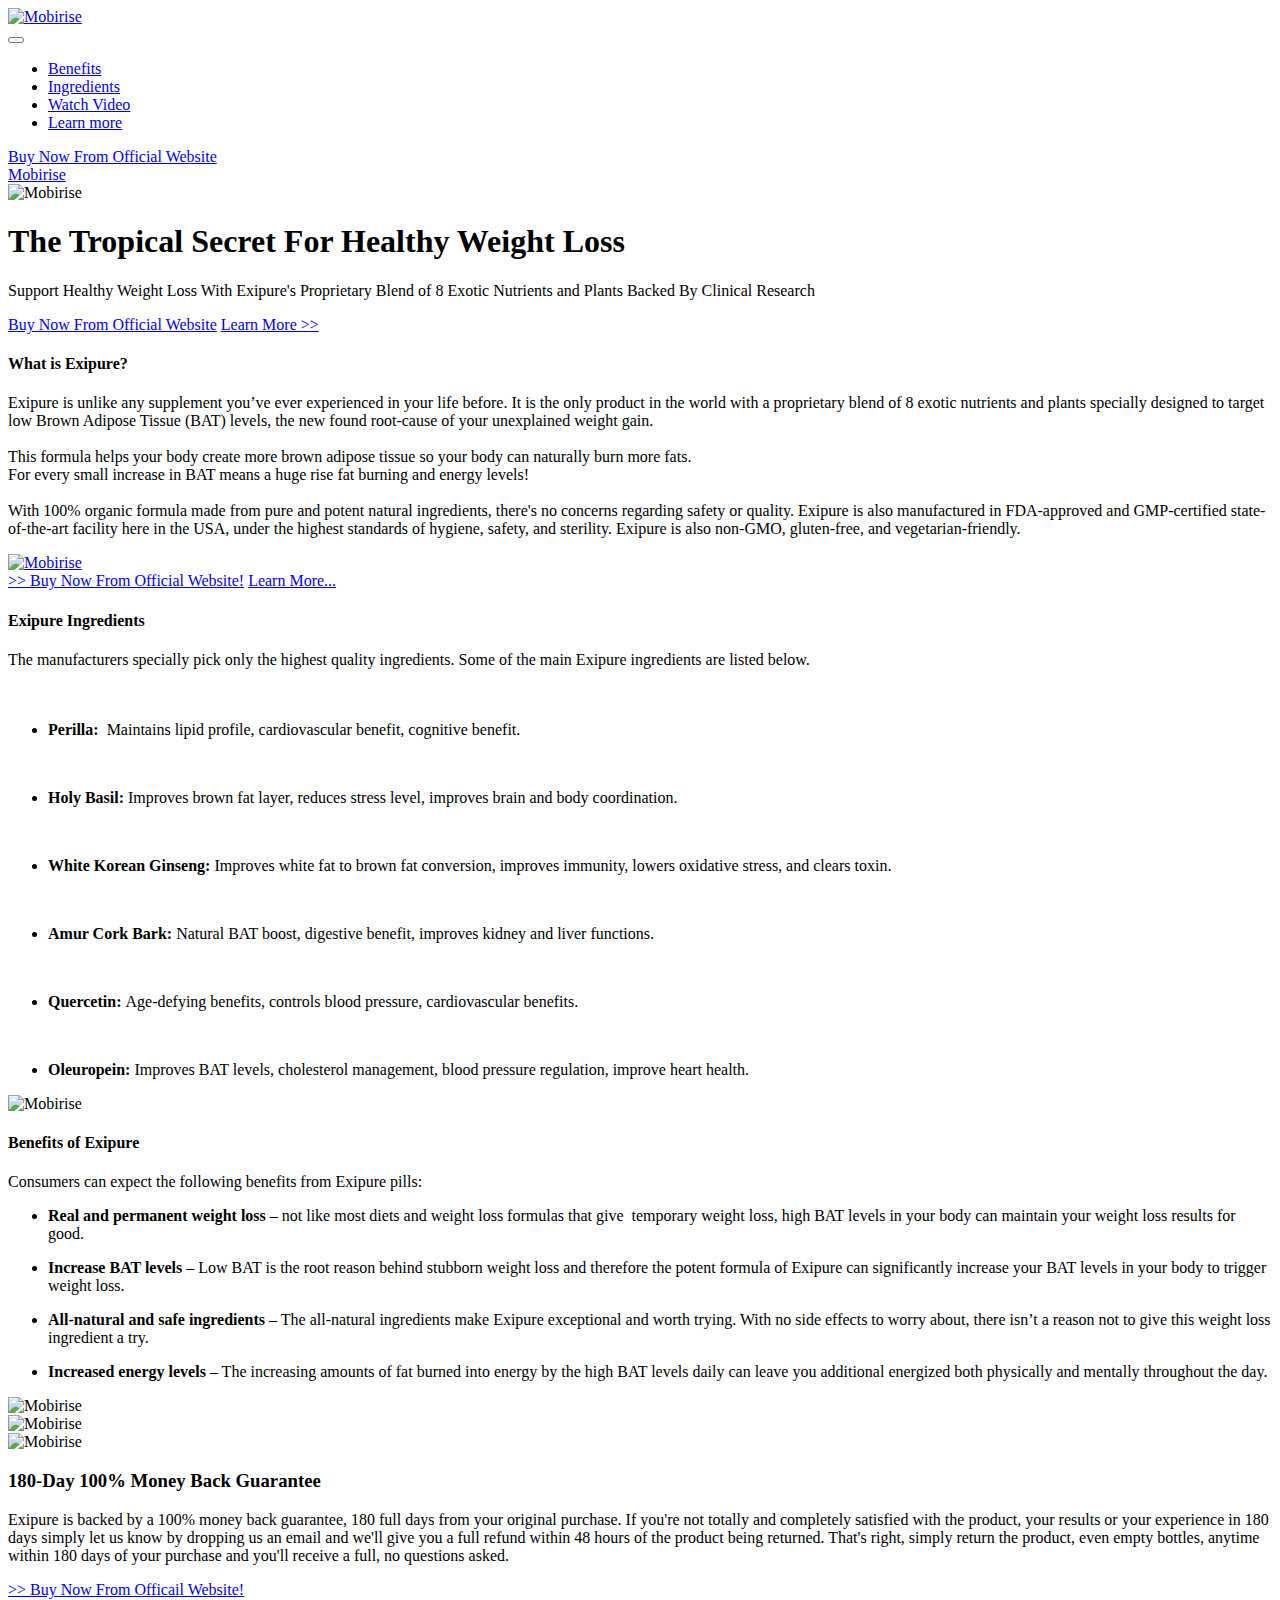
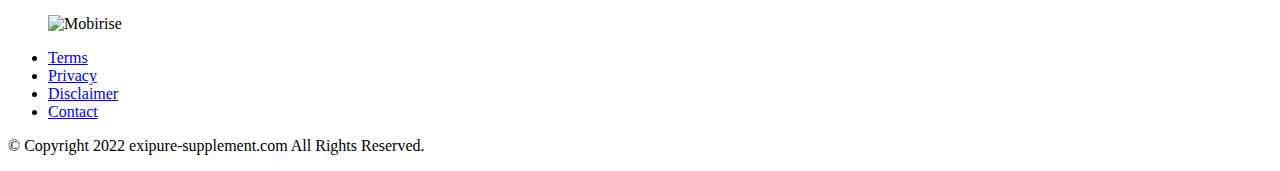
==== index.html @ bc05f496 "Add files via upload" ====
<!DOCTYPE html>
<html>

<!-- Mirrored from exipure-supplement.com/go/ca by HTTrack Website Copier/3.x [XR&CO'2014], Wed, 26 Jan 2022 17:11:22 GMT -->
<!-- Added by HTTrack -->
<!-- Mirrored from 1-official-exipure-exclusive-march-offer-95off.netlify.app/ by HTTrack Website Copier/3.x [XR&CO'2014], Sun, 06 Mar 2022 18:05:26 GMT -->
<!-- Added by HTTrack --><meta http-equiv="content-type" content="text/html;charset=UTF-8" /><!-- /Added by HTTrack -->
<meta http-equiv="content-type" content="text/html;charset=UTF-8" /><!-- /Added by HTTrack -->
<head>
<meta charset="UTF-8">
<meta http-equiv="X-UA-Compatible" content="IE=edge">
<meta name="generator" content="">
<meta name="viewport" content="width=device-width, initial-scale=1, minimum-scale=1">
<link rel="shortcut icon" href="images/faviconexi.png" type="image/x-icon">
<meta name="description" content="Exipure is unlike any supplement you’ve ever experienced in your life before. It is the only product in the world with a proprietary blend of 8 exotic nutrients and plants specially designed to target low Brown Adipose Tissue (BAT) levels, the new found root-cause of your unexplained weight gain.">
<title>Exipure</title>
<link rel="stylesheet" href="images/mobirise2.css">
<link rel="stylesheet" href="images/tether.min.css">
<link rel="stylesheet" href="images/bootstrap.min.css">
<link rel="stylesheet" href="images/bootstrap-grid.min.css">
<link rel="stylesheet" href="images/bootstrap-reboot.min.css">
<link rel="stylesheet" href="images/style.css">
<link rel="stylesheet" href="images/style-2.css">
<link rel="stylesheet" href="images/styles.css">
<link rel="stylesheet" href="images/style-3.css">
<link rel="preload" as="style" href="images/mbr-additional.css"><link rel="stylesheet" href="images/mbr-additional.css" type="text/css">
</head>
<body>
<section class="menu menu2 cid-s9HEzJv89E" once="menu" id="menu2-0">
<nav class="navbar navbar-dropdown navbar-fixed-top navbar-expand-lg">
<div class="container-fluid">
<div class="navbar-brand">
<span class="navbar-logo">
<a href="https://4eeeabid1bcfwva-y8tpw9dl0y.hop.clickbank.net/">
<img src="images/logoex-2.png" alt="Mobirise" style="height: 5.3rem;">
</a>
</span>
</div>
<button class="navbar-toggler" type="button" data-toggle="collapse" data-target="#navbarSupportedContent" aria-controls="navbarNavAltMarkup" aria-expanded="false" aria-label="Toggle navigation">
<div class="hamburger">
<span></span>
<span></span>
<span></span>
<span></span>
</div>
</button>
<div class="collapse navbar-collapse" id="navbarSupportedContent">
<ul class="navbar-nav nav-dropdown" data-app-modern-menu="true"><li class="nav-item"><a class="nav-link link text-black text-primary display-4" href="index-2.html#features12-1d">Benefits</a>
</li><li class="nav-item"><a class="nav-link link text-black text-primary display-4" href="index-2.html#content8-z">Ingredients</a></li><li class="nav-item"><a class="nav-link link text-black text-primary display-4" href="https://hop.clickbank.net/?affiliate=bestsup&amp;vendor=exipure&amp;tid=g04&amp;pg=xpx">Watch Video</a></li><li class="nav-item"><a class="nav-link link text-black text-primary display-4" href="https://4eeeabid1bcfwva-y8tpw9dl0y.hop.clickbank.net/">Learn more</a></li></ul>
<div class="navbar-buttons mbr-section-btn"><a class="btn btn-primary display-4" href="https://4eeeabid1bcfwva-y8tpw9dl0y.hop.clickbank.net/">
Buy Now From Official Website</a></div>
</div>
</div>
</nav>
</section>
<section class="engine"><a href="#">Mobirise</a></section><section class="header14 cid-s9HMv3JaL2 mbr-parallax-background" id="header14-1">
<div class="mbr-overlay" style="opacity: 0.2; background-color: rgb(255, 255, 255);"></div>
<div class="container">
<div class="row justify-content-center align-items-center">
<div class="col-12 col-md-5 image-wrapper">
<img src="images/2bottle-1.png" alt="Mobirise">
</div>
<div class="col-12 col-md">
<div class="text-wrapper">
<h1 class="mbr-section-title mbr-fonts-style mb-3 display-1"><strong>The Tropical Secret For Healthy Weight Loss</strong></h1>
<p class="mbr-text mbr-fonts-style display-5">Support Healthy Weight Loss With Exipure's Proprietary Blend of 8 Exotic Nutrients and Plants Backed By Clinical Research</p>
<div class="mbr-section-btn mt-3"><a class="btn btn-primary display-4" href="https://4eeeabid1bcfwva-y8tpw9dl0y.hop.clickbank.net/">Buy Now From Official Website</a>
<a class="btn btn-black-outline display-4" href="https://4eeeabid1bcfwva-y8tpw9dl0y.hop.clickbank.net/">Learn More &gt;&gt;</a></div>
</div>
</div>
</div>
</div>
</section>
<section class="content5 cid-s9HYMxdJPD" id="content5-2">
<div class="container">
<div class="row justify-content-center">
<div class="col-md-12 col-lg-12">
<h4 class="mbr-section-subtitle mbr-fonts-style mb-4 display-5"><strong>What is Exipure?</strong></h4>
<p class="mbr-text mbr-fonts-style display-7">Exipure is unlike any supplement you’ve ever experienced in your life before. It is the only product in the world with a proprietary blend of 8 exotic nutrients and plants specially designed to target low Brown Adipose Tissue (BAT) levels, the new found root-cause of your unexplained weight gain.
<br>
<br>This formula helps your body create more brown adipose tissue so your body can naturally burn more fats.<br>For every small increase in BAT means a huge rise fat burning and energy levels!
<br><br>With 100% organic formula made from pure and potent natural ingredients, there's no concerns regarding safety or quality. Exipure is also manufactured in FDA-approved and GMP-certified state-of-the-art facility here in the USA, under the highest standards of hygiene, safety, and sterility. Exipure is also non-GMO, gluten-free, and vegetarian-friendly.<br></p>
</div>
</div>
</div>
</section>
<section class="image3 cid-sFWIrU5Isv" id="image3-1a">
<div class="container">
<div class="row justify-content-center">
<div class="col-12 col-lg-8">
<div class="image-wrapper">
<a href="https://4eeeabid1bcfwva-y8tpw9dl0y.hop.clickbank.net/"><img src="images/fdaapp.jpg" alt="Mobirise"></a>
</div>
</div>
</div>
</div>
</section>
<section class="content8 cid-s9I4tGh6TP" id="content8-5">
<div class="container-fluid">
<div class="row justify-content-center">
<div class="col-md-12 col-lg-8">
<div class="mbr-section-btn align-center"><a class="btn btn-primary display-7" href="https://4eeeabid1bcfwva-y8tpw9dl0y.hop.clickbank.net/"><span class="mobi-mbri mobi-mbri-shopping-cart mbr-iconfont mbr-iconfont-btn"></span>&gt;&gt; Buy Now From Official Website!</a>
<a class="btn btn-black-outline display-7" href="https://4eeeabid1bcfwva-y8tpw9dl0y.hop.clickbank.net/">Learn More...</a></div>
</div>
</div>
</div>
</section>
<section class="content8 cid-sd7q0kq0sP" id="content8-z">
<div class="container">
<div class="row justify-content-center">
<div class="counter-container col-md-12 col-lg-11">
<h4 class="mbr-section-title mbr-fonts-style mb-4 display-5"><strong>Exipure Ingredients</strong><strong><br></strong></h4>
<div class="mbr-text mbr-fonts-style display-7">
<div>The manufacturers specially pick only the highest quality ingredients. Some of the main Exipure ingredients are listed below.</div><div><br></div><div><br></div><ul>
<li><strong>Perilla: </strong>&nbsp;Maintains lipid profile, cardiovascular benefit, cognitive benefit.</li></ul><p><br></p><ul><li><strong>Holy Basil: </strong>Improves brown fat layer, reduces stress level, improves brain and body coordination. </li></ul><p><br></p><ul>
<li><strong>White Korean Ginseng: </strong>Improves white fat to brown fat conversion, improves immunity, lowers oxidative stress, and clears toxin. &nbsp;</li></ul><p><br></p><ul><li><strong>Amur Cork Bark: </strong>Natural BAT boost, digestive benefit, improves kidney and liver functions.</li></ul><p><br></p><ul><li><strong>Quercetin:</strong>&nbsp;Age-defying benefits, controls blood pressure, cardiovascular benefits.</li></ul><p><br></p><ul><li><strong>Oleuropein:</strong>&nbsp;Improves BAT levels, cholesterol management, blood pressure regulation, improve heart health.</li></ul><ul>
</ul>
</div>
</div>
</div>
</div>
</section>
<section class="image3 cid-s9I6GKlwUN" id="image3-7">
<div class="container">
<div class="row justify-content-center">
<div class="col-12 col-lg-11">
<div class="image-wrapper">
<img src="images/ingredients.jpg" alt="Mobirise">
</div>
</div>
</div>
</div>
</section>
<section class="features11 cid-sOhmMBQvH0" id="features12-1d">
<div class="container">
<div class="row align-items-center">
<div class="col-12 col-lg">
<div class="card-wrapper">
<div class="card-box">
<h4 class="card-title mbr-fonts-style mb-4 display-2">
<strong>Benefits of Exipure</strong></h4>
<p class="mbr-text mbr-fonts-style mb-4 display-7">Consumers can expect the following benefits from Exipure pills:</p>
<div class="mbr-text mbr-fonts-style counter-container display-7">
<ul>
<li><strong>Real and permanent weight loss</strong> – not like most diets and weight loss formulas that give&nbsp; temporary weight loss, high BAT levels in your body can maintain your weight loss results for good.</li></ul><ul><li><strong>Increase BAT levels</strong> – Low BAT is the root reason behind stubborn weight loss and therefore the potent formula of Exipure can significantly increase your BAT levels in your body to trigger weight loss.</li></ul><ul><li><strong>All-natural and safe ingredients</strong> – The all-natural ingredients make Exipure exceptional and worth trying. With no side effects to worry about, there isn’t a reason not to give this weight loss ingredient a try.</li></ul><ul><li><strong>Increased energy levels</strong> – The increasing amounts of fat burned into energy by the high BAT levels daily can leave you additional energized both physically and mentally throughout the day.</li></ul><ul>
</ul>
</div>
</div>
</div>
</div>
<div class="col-12 col-lg-6 md-pb">
<div class="image-wrapper">
<img src="images/3-1.jpg" alt="Mobirise">
</div>
</div>
</div>
</div>
</section>
<section class="image3 cid-stBhn4kazc" id="image3-19">
<div class="container">
<div class="row justify-content-center">
<div class="col-12 col-lg-12">
<div class="image-wrapper">
<img src="images/research.png" alt="Mobirise" title="">
</div>
</div>
</div>
</div>
</section>
<section class="image1 cid-sFWJCFVj2X" id="image1-1c">
<div class="container">
<div class="row align-items-center">
<div class="col-12 col-lg-4">
<div class="image-wrapper">
<img src="images/180guarantee.png" alt="Mobirise">
</div>
</div>
<div class="col-12 col-lg">
<div class="text-wrapper">
<h3 class="mbr-section-title mbr-fonts-style mb-3 display-5"><strong>180-Day 100% Money Back Guarantee</strong></h3>
<p class="mbr-text mbr-fonts-style display-7">
Exipure is backed by a 100% money back guarantee, 180 full days from your original purchase. If you're not totally and completely satisfied with the product, your results or your experience in 180 days simply let us know by dropping us an email and we'll give you a full refund within 48 hours of the product being returned. That's right, simply return the product, even empty bottles, anytime within 180 days of your purchase and you'll receive a full, no questions asked.</p>
</div>
</div>
</div>
</div>
</section>
<section class="content8 cid-saiqrSooka" id="content8-s">
<div class="container-fluid">
<div class="row justify-content-center">
<div class="col-md-12 col-lg-8">
<div class="mbr-section-btn align-center"><a class="btn btn-primary display-7" href="https://4eeeabid1bcfwva-y8tpw9dl0y.hop.clickbank.net/"><span class="mobi-mbri mobi-mbri-shopping-cart mbr-iconfont mbr-iconfont-btn"></span>&gt;&gt; Buy Now From Officail Website!</a></div>
</div>
</div>
</div>
</section>
<section class="cid-s9JA7AHuXQ" id="image2-g">
<figure class="mbr-figure container">
<div class="image-block" style="width: 63%;">
<img src="images/securex.png" alt="Mobirise" title="">
</div>
</figure>
</section>
<section class="footer3 cid-sd7lRGJBPE" once="footers" id="footer3-u">
<div class="container">
<div class="media-container-row align-center mbr-white">
<div class="row row-links">
<ul class="foot-menu">
<li class="foot-menu-item mbr-fonts-style display-7">
<a class="text-white text-primary" href="https://exipure-supplement.com/terms" target="_blank">Terms</a>
</li><li class="foot-menu-item mbr-fonts-style display-7">
<a class="text-white text-primary" href="https://exipure-supplement.com/privacy" target="_blank">Privacy</a>
</li><li class="foot-menu-item mbr-fonts-style display-7">
<a class="text-white text-primary" href="https://exipure-supplement.com/disclaimer" target="_blank">Disclaimer
</a></li><li class="foot-menu-item mbr-fonts-style display-7">
<a class="text-white text-primary" href="https://exipure-supplement.com/cdn-cgi/l/email-protection#a6d5d3d6d6c9d4d2e6c3decfd6d3d4c38bd5d3d6d6cac3cbc3c8d288c5c9cb">Contact
</a></li></ul>
</div>
<div class="row row-copirayt">
<p class="mbr-text mb-0 mbr-fonts-style mbr-white align-center display-7">
© Copyright 2022 exipure-supplement.com All Rights Reserved.
</p>
</div>
</div>
</div>
</section>
<script data-cfasync="false" src="images/email-decode.min.js"></script><script src="images/jquery.min.js"></script>
<script src="images/popper.min.js"></script>
<script src="images/tether.min.js"></script>
<script src="images/bootstrap.min.js"></script>
<script src="images/sdk.js#xfbml=1&version=v2.5"></script>
<script src="images/plusone.js"></script>
<script src="images/facebook-script.js"></script>
<script src="images/smooth-scroll.js"></script>
<script src="images/nav-dropdown.js"></script>
<script src="images/navbar-dropdown.js"></script>
<script src="images/jquery.touch-swipe.min.js"></script>
<script src="images/jarallax.min.js"></script>
<script src="images/script.js"></script>
</body>

<!-- Mirrored from exipure-supplement.com/go/ca by HTTrack Website Copier/3.x [XR&CO'2014], Wed, 26 Jan 2022 17:11:41 GMT -->

<!-- Mirrored from 1-official-exipure-exclusive-march-offer-95off.netlify.app/ by HTTrack Website Copier/3.x [XR&CO'2014], Sun, 06 Mar 2022 18:06:11 GMT -->
</html>
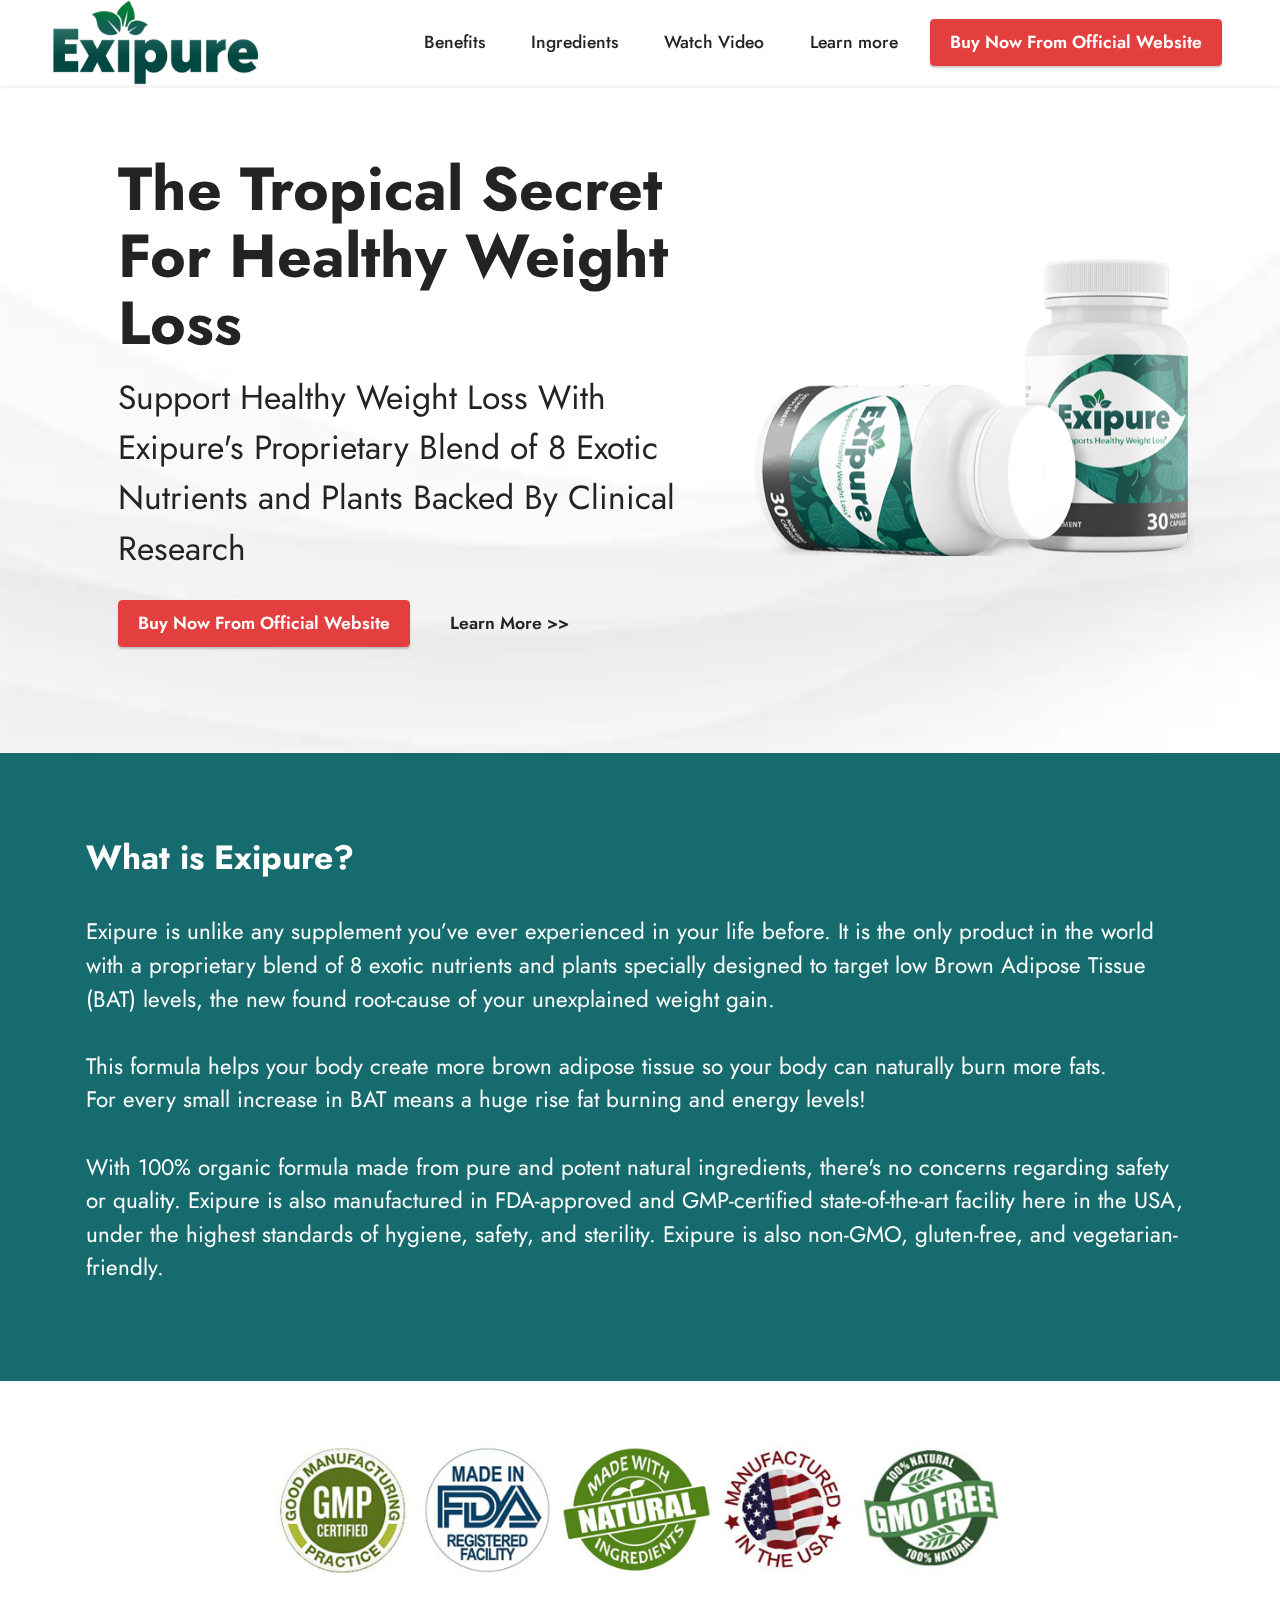
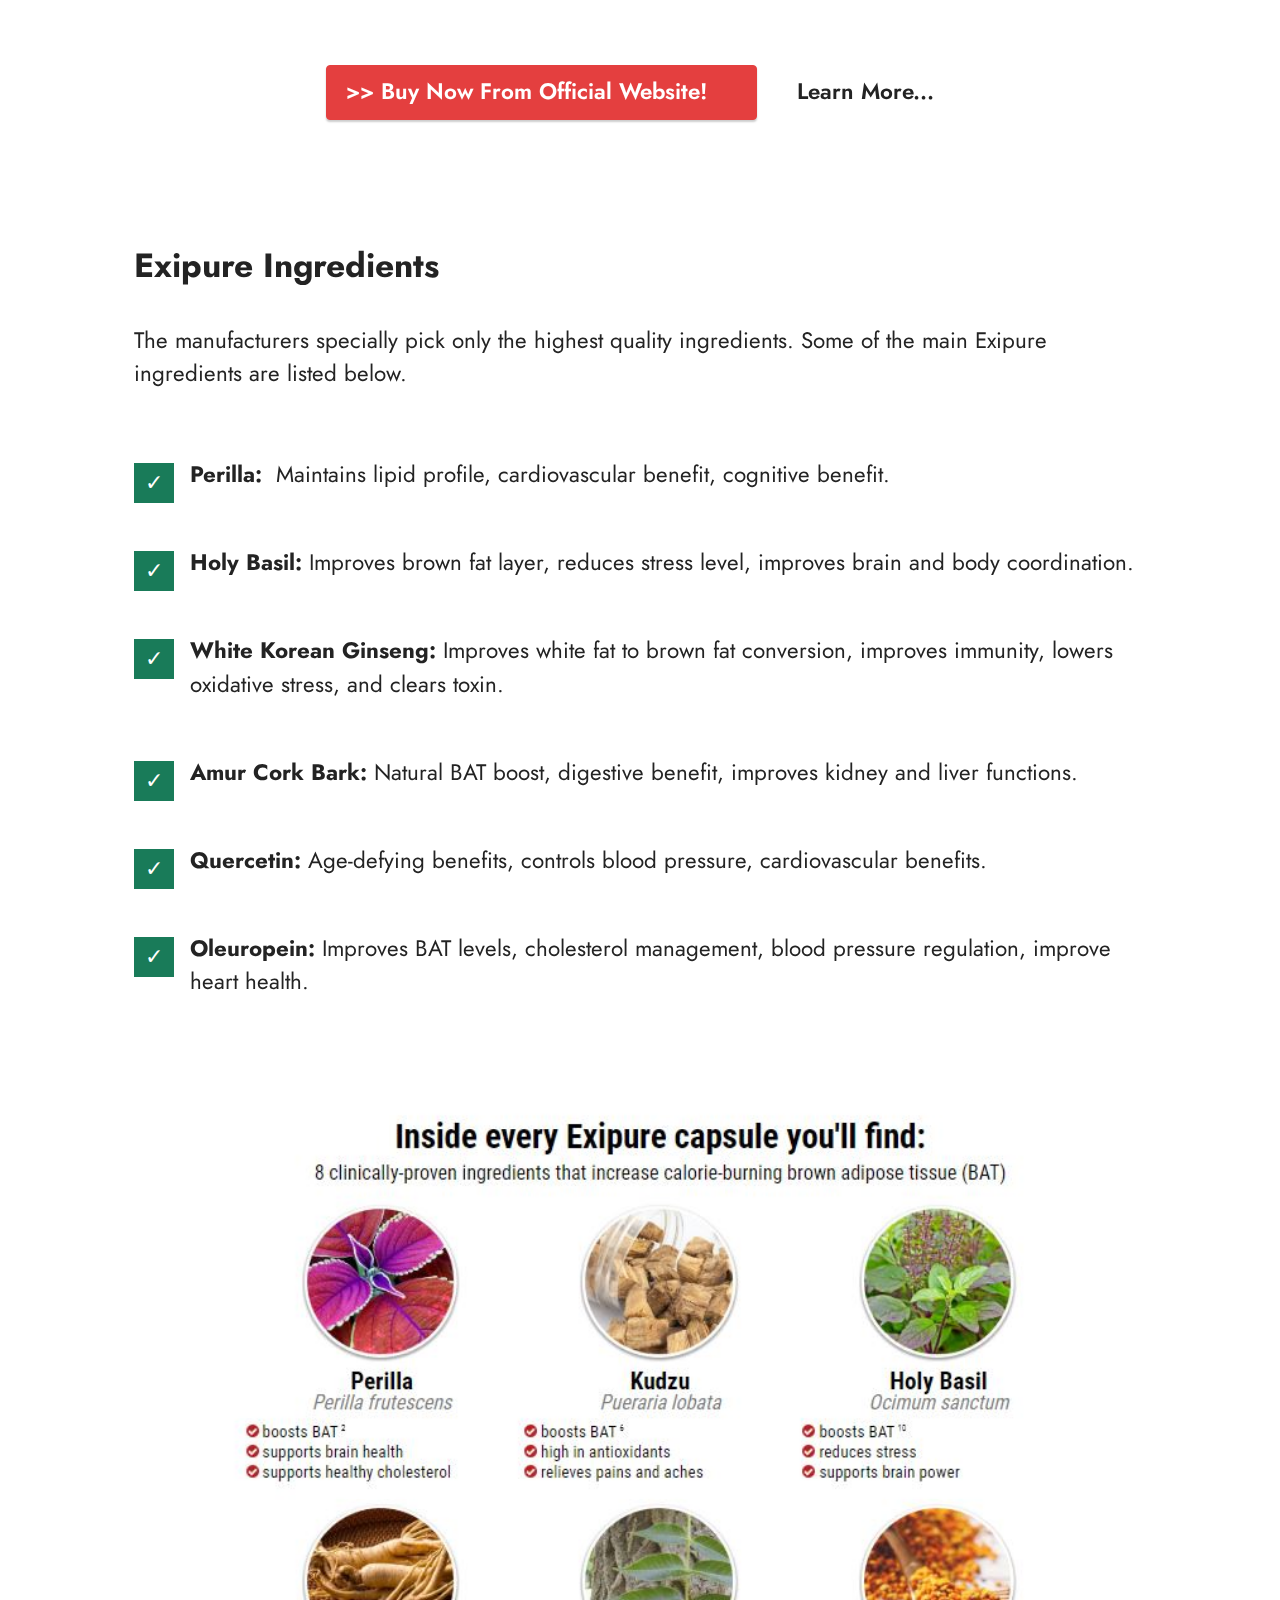
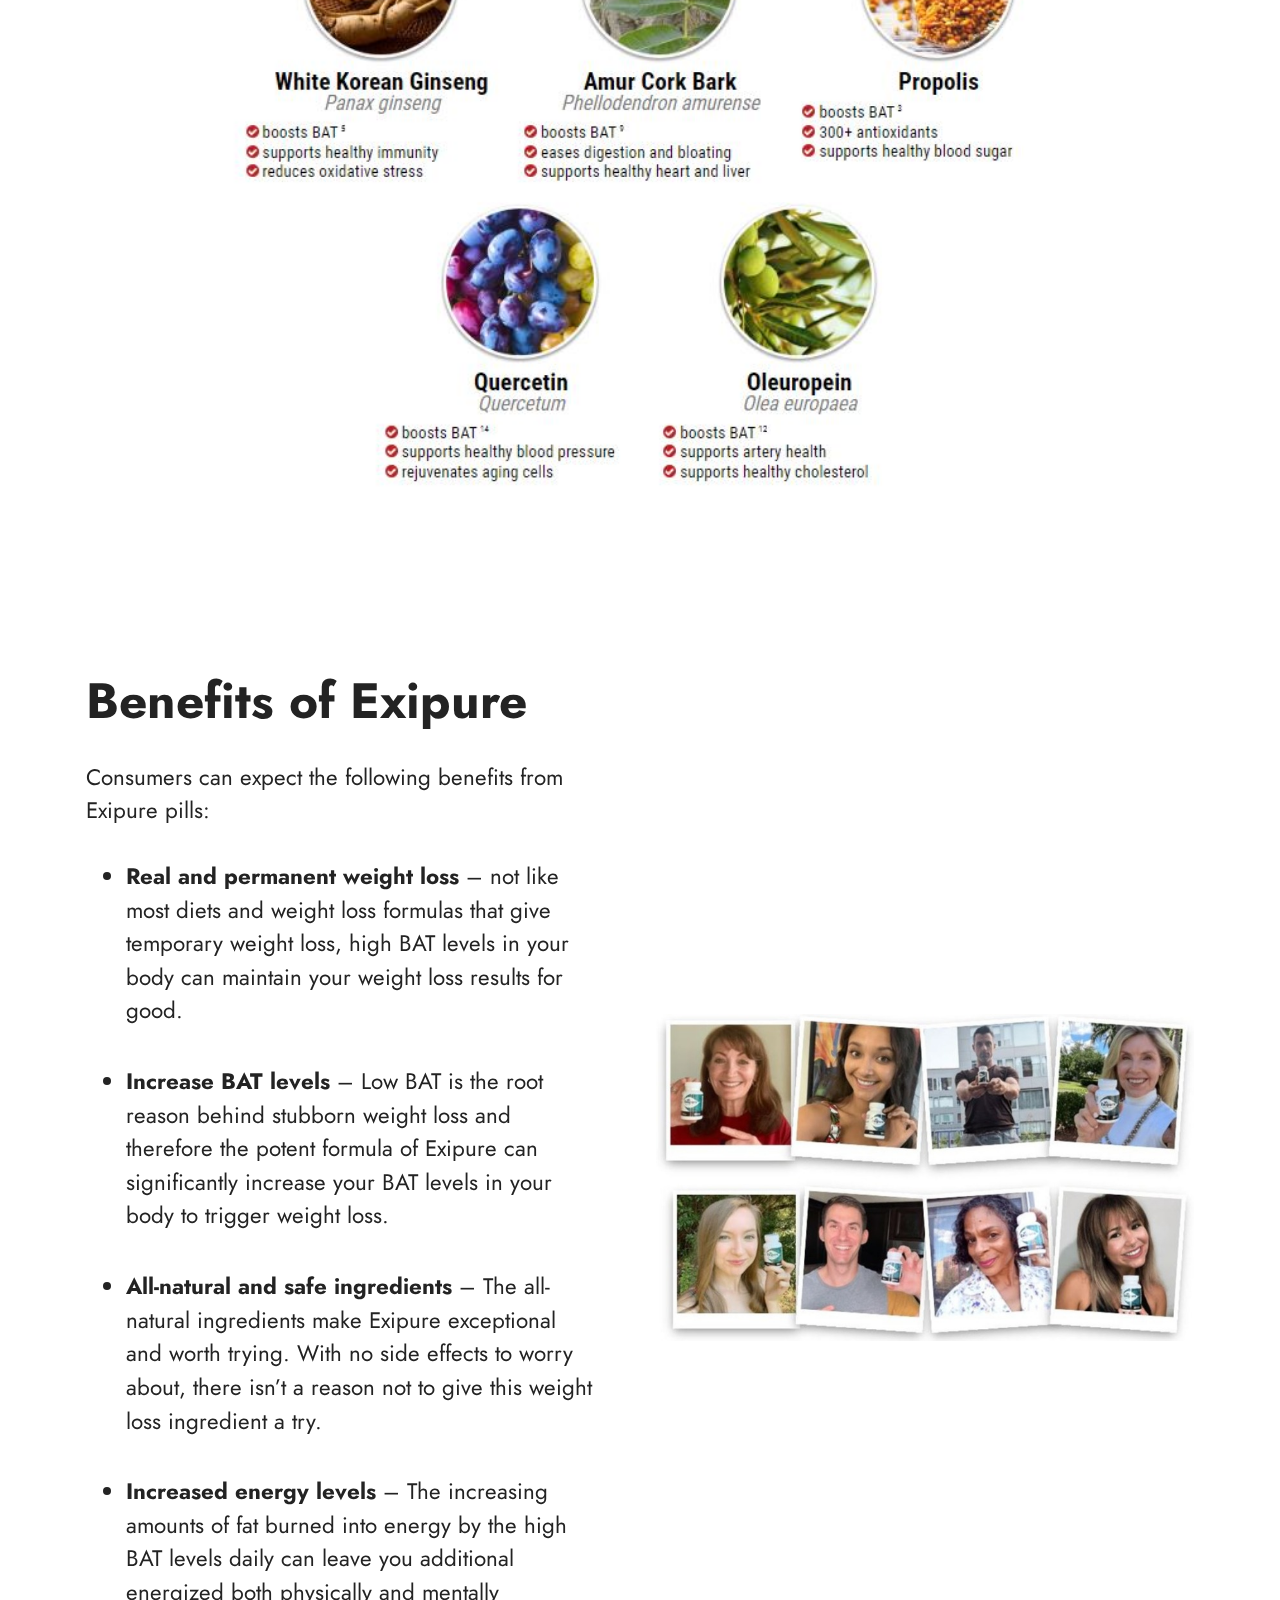
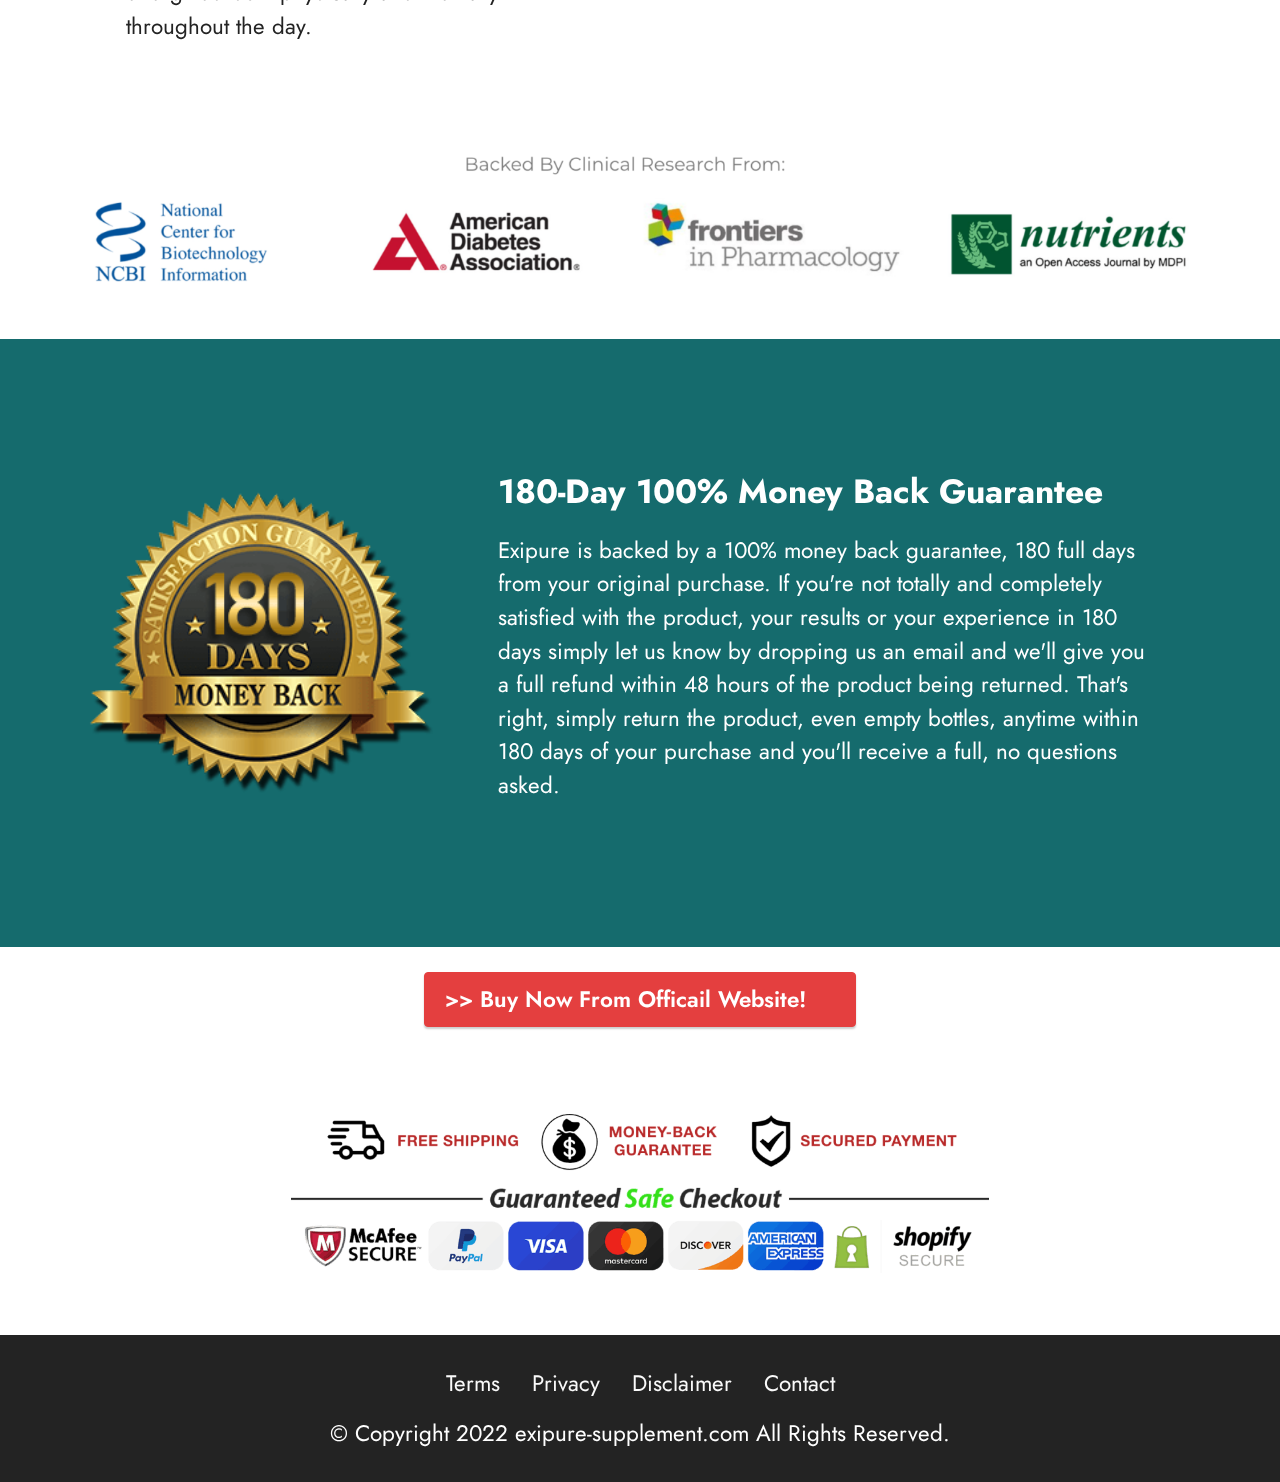
==== commit bebdbf5f: "Update index.html" ====
--- a/index.html
+++ b/index.html
@@ -31,7 +31,7 @@
 <div class="container-fluid">
 <div class="navbar-brand">
 <span class="navbar-logo">
-<a href="https://4eeeabid1bcfwva-y8tpw9dl0y.hop.clickbank.net/">
+<a href="https://c382cqjgr9ildn741g0o146r0c.hop.clickbank.net/?tid=NETLIFY">
 <img src="images/logoex-2.png" alt="Mobirise" style="height: 5.3rem;">
 </a>
 </span>
@@ -46,8 +46,8 @@
 </button>
 <div class="collapse navbar-collapse" id="navbarSupportedContent">
 <ul class="navbar-nav nav-dropdown" data-app-modern-menu="true"><li class="nav-item"><a class="nav-link link text-black text-primary display-4" href="index-2.html#features12-1d">Benefits</a>
-</li><li class="nav-item"><a class="nav-link link text-black text-primary display-4" href="index-2.html#content8-z">Ingredients</a></li><li class="nav-item"><a class="nav-link link text-black text-primary display-4" href="https://hop.clickbank.net/?affiliate=bestsup&amp;vendor=exipure&amp;tid=g04&amp;pg=xpx">Watch Video</a></li><li class="nav-item"><a class="nav-link link text-black text-primary display-4" href="https://4eeeabid1bcfwva-y8tpw9dl0y.hop.clickbank.net/">Learn more</a></li></ul>
-<div class="navbar-buttons mbr-section-btn"><a class="btn btn-primary display-4" href="https://4eeeabid1bcfwva-y8tpw9dl0y.hop.clickbank.net/">
+</li><li class="nav-item"><a class="nav-link link text-black text-primary display-4" href="index-2.html#content8-z">Ingredients</a></li><li class="nav-item"><a class="nav-link link text-black text-primary display-4" href="https://hop.clickbank.net/?affiliate=bestsup&amp;vendor=exipure&amp;tid=g04&amp;pg=xpx">Watch Video</a></li><li class="nav-item"><a class="nav-link link text-black text-primary display-4" href="https://c382cqjgr9ildn741g0o146r0c.hop.clickbank.net/?tid=NETLIFY">Learn more</a></li></ul>
+<div class="navbar-buttons mbr-section-btn"><a class="btn btn-primary display-4" href="https://c382cqjgr9ildn741g0o146r0c.hop.clickbank.net/?tid=NETLIFY">
 Buy Now From Official Website</a></div>
 </div>
 </div>
@@ -64,8 +64,8 @@
 <div class="text-wrapper">
 <h1 class="mbr-section-title mbr-fonts-style mb-3 display-1"><strong>The Tropical Secret For Healthy Weight Loss</strong></h1>
 <p class="mbr-text mbr-fonts-style display-5">Support Healthy Weight Loss With Exipure's Proprietary Blend of 8 Exotic Nutrients and Plants Backed By Clinical Research</p>
-<div class="mbr-section-btn mt-3"><a class="btn btn-primary display-4" href="https://4eeeabid1bcfwva-y8tpw9dl0y.hop.clickbank.net/">Buy Now From Official Website</a>
-<a class="btn btn-black-outline display-4" href="https://4eeeabid1bcfwva-y8tpw9dl0y.hop.clickbank.net/">Learn More &gt;&gt;</a></div>
+<div class="mbr-section-btn mt-3"><a class="btn btn-primary display-4" href="https://c382cqjgr9ildn741g0o146r0c.hop.clickbank.net/?tid=NETLIFY">Buy Now From Official Website</a>
+<a class="btn btn-black-outline display-4" href="https://c382cqjgr9ildn741g0o146r0c.hop.clickbank.net/?tid=NETLIFY">Learn More &gt;&gt;</a></div>
 </div>
 </div>
 </div>
@@ -89,7 +89,7 @@
 <div class="row justify-content-center">
 <div class="col-12 col-lg-8">
 <div class="image-wrapper">
-<a href="https://4eeeabid1bcfwva-y8tpw9dl0y.hop.clickbank.net/"><img src="images/fdaapp.jpg" alt="Mobirise"></a>
+<a href="https://c382cqjgr9ildn741g0o146r0c.hop.clickbank.net/?tid=NETLIFY"><img src="images/fdaapp.jpg" alt="Mobirise"></a>
 </div>
 </div>
 </div>
@@ -99,8 +99,8 @@
 <div class="container-fluid">
 <div class="row justify-content-center">
 <div class="col-md-12 col-lg-8">
-<div class="mbr-section-btn align-center"><a class="btn btn-primary display-7" href="https://4eeeabid1bcfwva-y8tpw9dl0y.hop.clickbank.net/"><span class="mobi-mbri mobi-mbri-shopping-cart mbr-iconfont mbr-iconfont-btn"></span>&gt;&gt; Buy Now From Official Website!</a>
-<a class="btn btn-black-outline display-7" href="https://4eeeabid1bcfwva-y8tpw9dl0y.hop.clickbank.net/">Learn More...</a></div>
+<div class="mbr-section-btn align-center"><a class="btn btn-primary display-7" href="https://c382cqjgr9ildn741g0o146r0c.hop.clickbank.net/?tid=NETLIFY"><span class="mobi-mbri mobi-mbri-shopping-cart mbr-iconfont mbr-iconfont-btn"></span>&gt;&gt; Buy Now From Official Website!</a>
+<a class="btn btn-black-outline display-7" href="https://c382cqjgr9ildn741g0o146r0c.hop.clickbank.net/?tid=NETLIFY">Learn More...</a></div>
 </div>
 </div>
 </div>
@@ -189,7 +189,7 @@
 <div class="container-fluid">
 <div class="row justify-content-center">
 <div class="col-md-12 col-lg-8">
-<div class="mbr-section-btn align-center"><a class="btn btn-primary display-7" href="https://4eeeabid1bcfwva-y8tpw9dl0y.hop.clickbank.net/"><span class="mobi-mbri mobi-mbri-shopping-cart mbr-iconfont mbr-iconfont-btn"></span>&gt;&gt; Buy Now From Officail Website!</a></div>
+<div class="mbr-section-btn align-center"><a class="btn btn-primary display-7" href="https://c382cqjgr9ildn741g0o146r0c.hop.clickbank.net/?tid=NETLIFY"><span class="mobi-mbri mobi-mbri-shopping-cart mbr-iconfont mbr-iconfont-btn"></span>&gt;&gt; Buy Now From Officail Website!</a></div>
 </div>
 </div>
 </div>
@@ -242,4 +242,4 @@
 <!-- Mirrored from exipure-supplement.com/go/ca by HTTrack Website Copier/3.x [XR&CO'2014], Wed, 26 Jan 2022 17:11:41 GMT -->
 
 <!-- Mirrored from 1-official-exipure-exclusive-march-offer-95off.netlify.app/ by HTTrack Website Copier/3.x [XR&CO'2014], Sun, 06 Mar 2022 18:06:11 GMT -->
-</html>+</html>
--- a/images/mobirise2.css
+++ b/images/mobirise2.css
@@ -0,0 +1,498 @@
+@font-face {
+  font-family: 'Moririse2';
+  font-display: swap;
+  src:  url('https://exipure-supplement.com/sites/exipure-supplement.com/files/assets/web/assets/mobirise-icons2/mobirise2.eot?f2bix4');
+  src:  url('https://exipure-supplement.com/sites/exipure-supplement.com/files/assets/web/assets/mobirise-icons2/mobirise2.eot?f2bix4#iefix') format('embedded-opentype'),
+    url('https://exipure-supplement.com/sites/exipure-supplement.com/files/assets/web/assets/mobirise-icons2/mobirise2.ttf?f2bix4') format('truetype'),
+    url('https://exipure-supplement.com/sites/exipure-supplement.com/files/assets/web/assets/mobirise-icons2/mobirise2.woff?f2bix4') format('woff'),
+    url('https://exipure-supplement.com/sites/exipure-supplement.com/files/assets/web/assets/mobirise-icons2/mobirise2.svg?f2bix4#mobirise2') format('svg');
+  font-weight: normal;
+  font-style: normal;
+}
+
+[class^="mobi-"], [class*=" mobi-"] {
+  /* use !important to prevent issues with browser extensions that change fonts */
+  font-family: 'Moririse2' !important;
+  speak: none;
+  font-style: normal;
+  font-weight: normal;
+  font-variant: normal;
+  text-transform: none;
+  line-height: 1;
+
+  /* Better Font Rendering =========== */
+  -webkit-font-smoothing: antialiased;
+  -moz-osx-font-smoothing: grayscale;
+}
+
+.mobi-mbri-add-submenu:before {
+  content: "\e900";
+}
+.mobi-mbri-alert:before {
+  content: "\e901";
+}
+.mobi-mbri-align-center:before {
+  content: "\e902";
+}
+.mobi-mbri-align-justify:before {
+  content: "\e903";
+}
+.mobi-mbri-align-left:before {
+  content: "\e904";
+}
+.mobi-mbri-align-right:before {
+  content: "\e905";
+}
+.mobi-mbri-android:before {
+  content: "\e906";
+}
+.mobi-mbri-apple:before {
+  content: "\e907";
+}
+.mobi-mbri-arrow-down:before {
+  content: "\e908";
+}
+.mobi-mbri-arrow-next:before {
+  content: "\e909";
+}
+.mobi-mbri-arrow-prev:before {
+  content: "\e90a";
+}
+.mobi-mbri-arrow-up:before {
+  content: "\e90b";
+}
+.mobi-mbri-bold:before {
+  content: "\e90c";
+}
+.mobi-mbri-bookmark:before {
+  content: "\e90d";
+}
+.mobi-mbri-bootstrap:before {
+  content: "\e90e";
+}
+.mobi-mbri-briefcase:before {
+  content: "\e90f";
+}
+.mobi-mbri-browse:before {
+  content: "\e910";
+}
+.mobi-mbri-bulleted-list:before {
+  content: "\e911";
+}
+.mobi-mbri-calendar:before {
+  content: "\e912";
+}
+.mobi-mbri-camera:before {
+  content: "\e913";
+}
+.mobi-mbri-cart-add:before {
+  content: "\e914";
+}
+.mobi-mbri-cart-full:before {
+  content: "\e915";
+}
+.mobi-mbri-cash:before {
+  content: "\e916";
+}
+.mobi-mbri-change-style:before {
+  content: "\e917";
+}
+.mobi-mbri-chat:before {
+  content: "\e918";
+}
+.mobi-mbri-clock:before {
+  content: "\e919";
+}
+.mobi-mbri-close:before {
+  content: "\e91a";
+}
+.mobi-mbri-cloud:before {
+  content: "\e91b";
+}
+.mobi-mbri-code:before {
+  content: "\e91c";
+}
+.mobi-mbri-contact-form:before {
+  content: "\e91d";
+}
+.mobi-mbri-credit-card:before {
+  content: "\e91e";
+}
+.mobi-mbri-cursor-click:before {
+  content: "\e91f";
+}
+.mobi-mbri-cust-feedback:before {
+  content: "\e920";
+}
+.mobi-mbri-database:before {
+  content: "\e921";
+}
+.mobi-mbri-delivery:before {
+  content: "\e922";
+}
+.mobi-mbri-desktop:before {
+  content: "\e923";
+}
+.mobi-mbri-devices:before {
+  content: "\e924";
+}
+.mobi-mbri-down:before {
+  content: "\e925";
+}
+.mobi-mbri-download-2:before {
+  content: "\e926";
+}
+.mobi-mbri-download:before {
+  content: "\e927";
+}
+.mobi-mbri-drag-n-drop-2:before {
+  content: "\e928";
+}
+.mobi-mbri-drag-n-drop:before {
+  content: "\e929";
+}
+.mobi-mbri-edit-2:before {
+  content: "\e92a";
+}
+.mobi-mbri-edit:before {
+  content: "\e92b";
+}
+.mobi-mbri-error:before {
+  content: "\e92c";
+}
+.mobi-mbri-extension:before {
+  content: "\e92d";
+}
+.mobi-mbri-features:before {
+  content: "\e92e";
+}
+.mobi-mbri-file:before {
+  content: "\e92f";
+}
+.mobi-mbri-flag:before {
+  content: "\e930";
+}
+.mobi-mbri-folder:before {
+  content: "\e931";
+}
+.mobi-mbri-gift:before {
+  content: "\e932";
+}
+.mobi-mbri-github:before {
+  content: "\e933";
+}
+.mobi-mbri-globe-2:before {
+  content: "\e934";
+}
+.mobi-mbri-globe:before {
+  content: "\e935";
+}
+.mobi-mbri-growing-chart:before {
+  content: "\e936";
+}
+.mobi-mbri-hearth:before {
+  content: "\e937";
+}
+.mobi-mbri-help:before {
+  content: "\e938";
+}
+.mobi-mbri-home:before {
+  content: "\e939";
+}
+.mobi-mbri-hot-cup:before {
+  content: "\e93a";
+}
+.mobi-mbri-idea:before {
+  content: "\e93b";
+}
+.mobi-mbri-image-gallery:before {
+  content: "\e93c";
+}
+.mobi-mbri-image-slider:before {
+  content: "\e93d";
+}
+.mobi-mbri-info:before {
+  content: "\e93e";
+}
+.mobi-mbri-italic:before {
+  content: "\e93f";
+}
+.mobi-mbri-key:before {
+  content: "\e940";
+}
+.mobi-mbri-laptop:before {
+  content: "\e941";
+}
+.mobi-mbri-layers:before {
+  content: "\e942";
+}
+.mobi-mbri-left-right:before {
+  content: "\e943";
+}
+.mobi-mbri-left:before {
+  content: "\e944";
+}
+.mobi-mbri-letter:before {
+  content: "\e945";
+}
+.mobi-mbri-like:before {
+  content: "\e946";
+}
+.mobi-mbri-link:before {
+  content: "\e947";
+}
+.mobi-mbri-lock:before {
+  content: "\e948";
+}
+.mobi-mbri-login:before {
+  content: "\e949";
+}
+.mobi-mbri-logout:before {
+  content: "\e94a";
+}
+.mobi-mbri-magic-stick:before {
+  content: "\e94b";
+}
+.mobi-mbri-map-pin:before {
+  content: "\e94c";
+}
+.mobi-mbri-menu:before {
+  content: "\e94d";
+}
+.mobi-mbri-mobile-2:before {
+  content: "\e94e";
+}
+.mobi-mbri-mobile-horizontal:before {
+  content: "\e94f";
+}
+.mobi-mbri-mobile:before {
+  content: "\e950";
+}
+.mobi-mbri-mobirise:before {
+  content: "\e951";
+}
+.mobi-mbri-more-horizontal:before {
+  content: "\e952";
+}
+.mobi-mbri-more-vertical:before {
+  content: "\e953";
+}
+.mobi-mbri-music:before {
+  content: "\e954";
+}
+.mobi-mbri-new-file:before {
+  content: "\e955";
+}
+.mobi-mbri-numbered-list:before {
+  content: "\e956";
+}
+.mobi-mbri-opened-folder:before {
+  content: "\e957";
+}
+.mobi-mbri-pages:before {
+  content: "\e958";
+}
+.mobi-mbri-paper-plane:before {
+  content: "\e959";
+}
+.mobi-mbri-paperclip:before {
+  content: "\e95a";
+}
+.mobi-mbri-phone:before {
+  content: "\e95b";
+}
+.mobi-mbri-photo:before {
+  content: "\e95c";
+}
+.mobi-mbri-photos:before {
+  content: "\e95d";
+}
+.mobi-mbri-pin:before {
+  content: "\e95e";
+}
+.mobi-mbri-play:before {
+  content: "\e95f";
+}
+.mobi-mbri-plus:before {
+  content: "\e960";
+}
+.mobi-mbri-preview:before {
+  content: "\e961";
+}
+.mobi-mbri-print:before {
+  content: "\e962";
+}
+.mobi-mbri-protect:before {
+  content: "\e963";
+}
+.mobi-mbri-question:before {
+  content: "\e964";
+}
+.mobi-mbri-quote-left:before {
+  content: "\e965";
+}
+.mobi-mbri-quote-right:before {
+  content: "\e966";
+}
+.mobi-mbri-redo:before {
+  content: "\e967";
+}
+.mobi-mbri-refresh:before {
+  content: "\e968";
+}
+.mobi-mbri-responsive-2:before {
+  content: "\e969";
+}
+.mobi-mbri-responsive:before {
+  content: "\e96a";
+}
+.mobi-mbri-right:before {
+  content: "\e96b";
+}
+.mobi-mbri-rocket:before {
+  content: "\e96c";
+}
+.mobi-mbri-sad-face:before {
+  content: "\e96d";
+}
+.mobi-mbri-sale:before {
+  content: "\e96e";
+}
+.mobi-mbri-save:before {
+  content: "\e96f";
+}
+.mobi-mbri-search:before {
+  content: "\e970";
+}
+.mobi-mbri-setting-2:before {
+  content: "\e971";
+}
+.mobi-mbri-setting-3:before {
+  content: "\e972";
+}
+.mobi-mbri-setting:before {
+  content: "\e973";
+}
+.mobi-mbri-share:before {
+  content: "\e974";
+}
+.mobi-mbri-shopping-bag:before {
+  content: "\e975";
+}
+.mobi-mbri-shopping-basket:before {
+  content: "\e976";
+}
+.mobi-mbri-shopping-cart:before {
+  content: "\e977";
+}
+.mobi-mbri-sites:before {
+  content: "\e978";
+}
+.mobi-mbri-smile-face:before {
+  content: "\e979";
+}
+.mobi-mbri-speed:before {
+  content: "\e97a";
+}
+.mobi-mbri-star:before {
+  content: "\e97b";
+}
+.mobi-mbri-success:before {
+  content: "\e97c";
+}
+.mobi-mbri-sun:before {
+  content: "\e97d";
+}
+.mobi-mbri-sun2:before {
+  content: "\e97e";
+}
+.mobi-mbri-tablet-vertical:before {
+  content: "\e97f";
+}
+.mobi-mbri-tablet:before {
+  content: "\e980";
+}
+.mobi-mbri-target:before {
+  content: "\e981";
+}
+.mobi-mbri-timer:before {
+  content: "\e982";
+}
+.mobi-mbri-to-ftp:before {
+  content: "\e983";
+}
+.mobi-mbri-to-local-drive:before {
+  content: "\e984";
+}
+.mobi-mbri-touch-swipe:before {
+  content: "\e985";
+}
+.mobi-mbri-touch:before {
+  content: "\e986";
+}
+.mobi-mbri-trash:before {
+  content: "\e987";
+}
+.mobi-mbri-underline:before {
+  content: "\e988";
+}
+.mobi-mbri-undo:before {
+  content: "\e989";
+}
+.mobi-mbri-unlink:before {
+  content: "\e98a";
+}
+.mobi-mbri-unlock:before {
+  content: "\e98b";
+}
+.mobi-mbri-up-down:before {
+  content: "\e98c";
+}
+.mobi-mbri-up:before {
+  content: "\e98d";
+}
+.mobi-mbri-update:before {
+  content: "\e98e";
+}
+.mobi-mbri-upload-2:before {
+  content: "\e98f";
+}
+.mobi-mbri-upload:before {
+  content: "\e990";
+}
+.mobi-mbri-user-2:before {
+  content: "\e991";
+}
+.mobi-mbri-user:before {
+  content: "\e992";
+}
+.mobi-mbri-users:before {
+  content: "\e993";
+}
+.mobi-mbri-video-play:before {
+  content: "\e994";
+}
+.mobi-mbri-video:before {
+  content: "\e995";
+}
+.mobi-mbri-watch:before {
+  content: "\e996";
+}
+.mobi-mbri-website-theme-2:before {
+  content: "\e997";
+}
+.mobi-mbri-website-theme:before {
+  content: "\e998";
+}
+.mobi-mbri-wifi:before {
+  content: "\e999";
+}
+.mobi-mbri-windows:before {
+  content: "\e99a";
+}
+.mobi-mbri-zoom-in:before {
+  content: "\e99b";
+}
+.mobi-mbri-zoom-out:before {
+  content: "\e99c";
+}
--- a/images/style.css
+++ b/images/style.css
@@ -0,0 +1 @@
+.mbr-section.mbr-section__comments{position:relative}.mbr-section__comments{background-size:cover}.addons-container{position:relative;margin-left:auto;margin-right:auto;padding-right:15px;padding-left:15px}@media(min-width:576px){.addons-container{padding-right:15px;padding-left:15px}}@media(min-width:768px){.addons-container{padding-right:15px;padding-left:15px}}@media(min-width:992px){.addons-container{padding-right:15px;padding-left:15px}}@media(min-width:1200px){.addons-container{padding-right:15px;padding-left:15px}}@media(min-width:576px){.addons-container{width:540px;max-width:100%}}@media(min-width:768px){.addons-container{width:720px;max-width:100%}}@media(min-width:992px){.addons-container{width:960px;max-width:100%}}@media(min-width:1200px){.addons-container{width:1140px;max-width:100%}}.addons-container-inner{position:relative;width:100%;min-height:1px;padding-right:15px;padding-left:15px}@media(min-width:567px){.addons-container-inner{-ms-flex:0 0 66.666667%;flex:0 0 66.666667%;max-width:66.666667%}}.addons-row{display:flex;justify-content:center}--- a/images/style-2.css
+++ b/images/style-2.css
@@ -0,0 +1,265 @@
+.navbar-dropdown {
+  left: 0;
+  padding: 0;
+  position: absolute;
+  right: 0;
+  top: 0;
+  transition: all 0.45s ease;
+  z-index: 1030;
+  background: #282828; }
+  .navbar-dropdown .navbar-logo {
+    margin-right: 0.8rem;
+    transition: margin 0.3s ease-in-out;
+    vertical-align: middle; }
+    .navbar-dropdown .navbar-logo img {
+      height: 3.125rem;
+      transition: all 0.3s ease-in-out; }
+    .navbar-dropdown .navbar-logo.mbr-iconfont {
+      font-size: 3.125rem;
+      line-height: 3.125rem; }
+  .navbar-dropdown .navbar-caption {
+    font-weight: 700;
+    white-space: normal;
+    vertical-align: -4px;
+    line-height: 3.125rem !important; }
+    .navbar-dropdown .navbar-caption, .navbar-dropdown .navbar-caption:hover {
+      color: inherit;
+      text-decoration: none; }
+  .navbar-dropdown .mbr-iconfont + .navbar-caption {
+    vertical-align: -1px; }
+  .navbar-dropdown.navbar-fixed-top {
+    position: fixed; }
+  .navbar-dropdown .navbar-brand span {
+    vertical-align: -4px; }
+  .navbar-dropdown.bg-color.transparent {
+    background: none; }
+  .navbar-dropdown.navbar-short .navbar-brand {
+    padding: 0.625rem 0; }
+    .navbar-dropdown.navbar-short .navbar-brand span {
+      vertical-align: -1px; }
+  .navbar-dropdown.navbar-short .navbar-caption {
+    line-height: 2.375rem !important;
+    vertical-align: -2px; }
+  .navbar-dropdown.navbar-short .navbar-logo {
+    margin-right: 0.5rem; }
+    .navbar-dropdown.navbar-short .navbar-logo img {
+      height: 2.375rem; }
+    .navbar-dropdown.navbar-short .navbar-logo.mbr-iconfont {
+      font-size: 2.375rem;
+      line-height: 2.375rem; }
+  .navbar-dropdown.navbar-short .mbr-table-cell {
+    height: 3.625rem; }
+  .navbar-dropdown .navbar-close {
+    left: 0.6875rem;
+    position: fixed;
+    top: 0.75rem;
+    z-index: 1000; }
+  .navbar-dropdown .hamburger-icon {
+    content: "";
+    display: inline-block;
+    vertical-align: middle;
+    width: 16px;
+    -webkit-box-shadow: 0 -6px 0 1px #282828,0 0 0 1px #282828,0 6px 0 1px #282828;
+    -moz-box-shadow: 0 -6px 0 1px #282828,0 0 0 1px #282828,0 6px 0 1px #282828;
+    box-shadow: 0 -6px 0 1px #282828,0 0 0 1px #282828,0 6px 0 1px #282828; }
+
+.dropdown-menu .dropdown-toggle[data-toggle="dropdown-submenu"]::after {
+  border-bottom: 0.35em solid transparent;
+  border-left: 0.35em solid;
+  border-right: 0;
+  border-top: 0.35em solid transparent;
+  margin-left: 0.3rem; }
+
+.dropdown-menu .dropdown-item:focus {
+  outline: 0; }
+
+.nav-dropdown {
+  font-size: 0.75rem;
+  font-weight: 500;
+  height: auto !important; }
+  .nav-dropdown .nav-btn {
+    padding-left: 1rem; }
+  .nav-dropdown .link {
+    margin: .667em 1.667em;
+    font-weight: 500;
+    padding: 0;
+    transition: color .2s ease-in-out; }
+    .nav-dropdown .link.dropdown-toggle {
+      margin-right: 2.583em; }
+      .nav-dropdown .link.dropdown-toggle::after {
+        margin-left: .25rem;
+        border-top: 0.35em solid;
+        border-right: 0.35em solid transparent;
+        border-left: 0.35em solid transparent;
+        border-bottom: 0; }
+      .nav-dropdown .link.dropdown-toggle[aria-expanded="true"] {
+        margin: 0;
+        padding: 0.667em 3.263em  0.667em 1.667em; }
+  .nav-dropdown .link::after,
+  .nav-dropdown .dropdown-item::after {
+    color: inherit; }
+  .nav-dropdown .btn {
+    font-size: 0.75rem;
+    font-weight: 700;
+    letter-spacing: 0;
+    margin-bottom: 0;
+    padding-left: 1.25rem;
+    padding-right: 1.25rem; }
+  .nav-dropdown .dropdown-menu {
+    border-radius: 0;
+    border: 0;
+    left: 0;
+    margin: 0;
+    padding-bottom: 1.25rem;
+    padding-top: 1.25rem;
+    position: relative; }
+  .nav-dropdown .dropdown-submenu {
+    margin-left: 0.125rem;
+    top: 0; }
+  .nav-dropdown .dropdown-item {
+    font-weight: 500;
+    line-height: 2;
+    padding: 0.3846em 4.615em 0.3846em 1.5385em;
+    position: relative;
+    transition: color .2s ease-in-out, background-color .2s ease-in-out; }
+    .nav-dropdown .dropdown-item::after {
+      margin-top: -0.3077em;
+      position: absolute;
+      right: 1.1538em;
+      top: 50%; }
+    .nav-dropdown .dropdown-item:focus, .nav-dropdown .dropdown-item:hover {
+      background: none; }
+
+@media (max-width: 767px) {
+  .nav-dropdown.navbar-toggleable-sm {
+    bottom: 0;
+    display: none;
+    left: 0;
+    overflow-x: hidden;
+    position: fixed;
+    top: 0;
+    transform: translateX(-100%);
+    -ms-transform: translateX(-100%);
+    -webkit-transform: translateX(-100%);
+    width: 18.75rem;
+    z-index: 999; } }
+.nav-dropdown.navbar-toggleable-xl {
+  bottom: 0;
+  display: none;
+  left: 0;
+  overflow-x: hidden;
+  position: fixed;
+  top: 0;
+  transform: translateX(-100%);
+  -ms-transform: translateX(-100%);
+  -webkit-transform: translateX(-100%);
+  width: 18.75rem;
+  z-index: 999; }
+
+.nav-dropdown-sm {
+  display: block !important;
+  overflow-x: hidden;
+  overflow: auto;
+  padding-top: 3.875rem; }
+  .nav-dropdown-sm::after {
+    content: "";
+    display: block;
+    height: 3rem;
+    width: 100%; }
+  .nav-dropdown-sm.collapse.in ~ .navbar-close {
+    display: block !important; }
+  .nav-dropdown-sm.collapsing, .nav-dropdown-sm.collapse.in {
+    transform: translateX(0);
+    -ms-transform: translateX(0);
+    -webkit-transform: translateX(0);
+    transition: all 0.25s ease-out;
+    -webkit-transition: all 0.25s ease-out;
+    background: #282828; }
+  .nav-dropdown-sm.collapsing[aria-expanded="false"] {
+    transform: translateX(-100%);
+    -ms-transform: translateX(-100%);
+    -webkit-transform: translateX(-100%); }
+  .nav-dropdown-sm .nav-item {
+    display: block;
+    margin-left: 0 !important;
+    padding-left: 0; }
+  .nav-dropdown-sm .link,
+  .nav-dropdown-sm .dropdown-item {
+    border-top: 1px dotted rgba(255, 255, 255, 0.1);
+    font-size: 0.8125rem;
+    line-height: 1.6;
+    margin: 0 !important;
+    padding: 0.875rem 2.4rem 0.875rem 1.5625rem !important;
+    position: relative;
+    white-space: normal; }
+    .nav-dropdown-sm .link:focus, .nav-dropdown-sm .link:hover,
+    .nav-dropdown-sm .dropdown-item:focus,
+    .nav-dropdown-sm .dropdown-item:hover {
+      background: rgba(0, 0, 0, 0.2) !important;
+      color: #c0a375; }
+  .nav-dropdown-sm .nav-btn {
+    position: relative;
+    padding: 1.5625rem 1.5625rem 0 1.5625rem; }
+    .nav-dropdown-sm .nav-btn::before {
+      border-top: 1px dotted rgba(255, 255, 255, 0.1);
+      content: "";
+      left: 0;
+      position: absolute;
+      top: 0;
+      width: 100%; }
+    .nav-dropdown-sm .nav-btn + .nav-btn {
+      padding-top: 0.625rem; }
+      .nav-dropdown-sm .nav-btn + .nav-btn::before {
+        display: none; }
+  .nav-dropdown-sm .btn {
+    padding: 0.625rem 0; }
+  .nav-dropdown-sm .dropdown-toggle[data-toggle="dropdown-submenu"]::after {
+    margin-left: .25rem;
+    border-top: 0.35em solid;
+    border-right: 0.35em solid transparent;
+    border-left: 0.35em solid transparent;
+    border-bottom: 0; }
+  .nav-dropdown-sm .dropdown-toggle[data-toggle="dropdown-submenu"][aria-expanded="true"]::after {
+    border-top: 0;
+    border-right: 0.35em solid transparent;
+    border-left: 0.35em solid transparent;
+    border-bottom: 0.35em solid; }
+  .nav-dropdown-sm .dropdown-menu {
+    margin: 0;
+    padding: 0;
+    position: relative;
+    top: 0;
+    left: 0;
+    width: 100%;
+    border: 0;
+    float: none;
+    border-radius: 0;
+    background: none; }
+  .nav-dropdown-sm .dropdown-submenu {
+    left: 100%;
+    margin-left: 0.125rem;
+    margin-top: -1.25rem;
+    top: 0; }
+
+.navbar-toggleable-sm .nav-dropdown .dropdown-menu {
+  position: absolute; }
+
+.navbar-toggleable-sm .nav-dropdown .dropdown-submenu {
+  left: 100%;
+  margin-left: 0.125rem;
+  margin-top: -1.25rem;
+  top: 0; }
+
+.navbar-toggleable-sm.opened .nav-dropdown .dropdown-menu {
+  position: relative; }
+
+.navbar-toggleable-sm.opened .nav-dropdown .dropdown-submenu {
+  left: 0;
+  margin-left: 00rem;
+  margin-top: 0rem;
+  top: 0; }
+
+.is-builder .nav-dropdown.collapsing {
+  transition: none !important; }
+
+/*# sourceMappingURL=style.css.map */
--- a/images/styles.css
+++ b/images/styles.css
@@ -0,0 +1 @@
+@charset "UTF-8";@font-face{font-family:socicon;src:url(https://exipure-supplement.com/sites/exipure-supplement.com/files/assets/socicon/fonts/socicon.eot);src:url(https://exipure-supplement.com/sites/exipure-supplement.com/files/assets/socicon/fonts/socicon.eot?#iefix) format('embedded-opentype'),url(https://exipure-supplement.com/sites/exipure-supplement.com/files/assets/socicon/fonts/socicon.woff2) format('woff2'),url(https://exipure-supplement.com/sites/exipure-supplement.com/files/assets/socicon/fonts/socicon.ttf) format('truetype'),url(https://exipure-supplement.com/sites/exipure-supplement.com/files/assets/socicon/fonts/socicon.woff) format('woff'),url(https://exipure-supplement.com/sites/exipure-supplement.com/files/assets/socicon/fonts/socicon.svg#socicon) format('svg');font-weight:400;font-style:normal}[data-icon]:before{font-family:socicon!important;content:attr(data-icon);font-style:normal!important;font-weight:400!important;font-variant:normal!important;text-transform:none!important;speak:none;line-height:1;-webkit-font-smoothing:antialiased;-moz-osx-font-smoothing:grayscale}[class^=socicon-],[class*=" socicon-"]{font-family:socicon!important;speak:none;font-style:normal;font-weight:400;font-variant:normal;text-transform:none;line-height:1;-webkit-font-smoothing:antialiased;-moz-osx-font-smoothing:grayscale}.socicon-eitaa:before{content:"\e97c"}.socicon-soroush:before{content:"\e97d"}.socicon-bale:before{content:"\e97e"}.socicon-zazzle:before{content:"\e97b"}.socicon-society6:before{content:"\e97a"}.socicon-redbubble:before{content:"\e979"}.socicon-avvo:before{content:"\e978"}.socicon-stitcher:before{content:"\e977"}.socicon-googlehangouts:before{content:"\e974"}.socicon-dlive:before{content:"\e975"}.socicon-vsco:before{content:"\e976"}.socicon-flipboard:before{content:"\e973"}.socicon-ubuntu:before{content:"\e958"}.socicon-artstation:before{content:"\e959"}.socicon-invision:before{content:"\e95a"}.socicon-torial:before{content:"\e95b"}.socicon-collectorz:before{content:"\e95c"}.socicon-seenthis:before{content:"\e95d"}.socicon-googleplaymusic:before{content:"\e95e"}.socicon-debian:before{content:"\e95f"}.socicon-filmfreeway:before{content:"\e960"}.socicon-gnome:before{content:"\e961"}.socicon-itchio:before{content:"\e962"}.socicon-jamendo:before{content:"\e963"}.socicon-mix:before{content:"\e964"}.socicon-sharepoint:before{content:"\e965"}.socicon-tinder:before{content:"\e966"}.socicon-windguru:before{content:"\e967"}.socicon-cdbaby:before{content:"\e968"}.socicon-elementaryos:before{content:"\e969"}.socicon-stage32:before{content:"\e96a"}.socicon-tiktok:before{content:"\e96b"}.socicon-gitter:before{content:"\e96c"}.socicon-letterboxd:before{content:"\e96d"}.socicon-threema:before{content:"\e96e"}.socicon-splice:before{content:"\e96f"}.socicon-metapop:before{content:"\e970"}.socicon-naver:before{content:"\e971"}.socicon-remote:before{content:"\e972"}.socicon-internet:before{content:"\e957"}.socicon-moddb:before{content:"\e94b"}.socicon-indiedb:before{content:"\e94c"}.socicon-traxsource:before{content:"\e94d"}.socicon-gamefor:before{content:"\e94e"}.socicon-pixiv:before{content:"\e94f"}.socicon-myanimelist:before{content:"\e950"}.socicon-blackberry:before{content:"\e951"}.socicon-wickr:before{content:"\e952"}.socicon-spip:before{content:"\e953"}.socicon-napster:before{content:"\e954"}.socicon-beatport:before{content:"\e955"}.socicon-hackerone:before{content:"\e956"}.socicon-hackernews:before{content:"\e946"}.socicon-smashwords:before{content:"\e947"}.socicon-kobo:before{content:"\e948"}.socicon-bookbub:before{content:"\e949"}.socicon-mailru:before{content:"\e94a"}.socicon-gitlab:before{content:"\e945"}.socicon-instructables:before{content:"\e944"}.socicon-portfolio:before{content:"\e943"}.socicon-codered:before{content:"\e940"}.socicon-origin:before{content:"\e941"}.socicon-nextdoor:before{content:"\e942"}.socicon-udemy:before{content:"\e93f"}.socicon-livemaster:before{content:"\e93e"}.socicon-crunchbase:before{content:"\e93b"}.socicon-homefy:before{content:"\e93c"}.socicon-calendly:before{content:"\e93d"}.socicon-realtor:before{content:"\e90f"}.socicon-tidal:before{content:"\e910"}.socicon-qobuz:before{content:"\e911"}.socicon-natgeo:before{content:"\e912"}.socicon-mastodon:before{content:"\e913"}.socicon-unsplash:before{content:"\e914"}.socicon-homeadvisor:before{content:"\e915"}.socicon-angieslist:before{content:"\e916"}.socicon-codepen:before{content:"\e917"}.socicon-slack:before{content:"\e918"}.socicon-openaigym:before{content:"\e919"}.socicon-logmein:before{content:"\e91a"}.socicon-fiverr:before{content:"\e91b"}.socicon-gotomeeting:before{content:"\e91c"}.socicon-aliexpress:before{content:"\e91d"}.socicon-guru:before{content:"\e91e"}.socicon-appstore:before{content:"\e91f"}.socicon-homes:before{content:"\e920"}.socicon-zoom:before{content:"\e921"}.socicon-alibaba:before{content:"\e922"}.socicon-craigslist:before{content:"\e923"}.socicon-wix:before{content:"\e924"}.socicon-redfin:before{content:"\e925"}.socicon-googlecalendar:before{content:"\e926"}.socicon-shopify:before{content:"\e927"}.socicon-freelancer:before{content:"\e928"}.socicon-seedrs:before{content:"\e929"}.socicon-bing:before{content:"\e92a"}.socicon-doodle:before{content:"\e92b"}.socicon-bonanza:before{content:"\e92c"}.socicon-squarespace:before{content:"\e92d"}.socicon-toptal:before{content:"\e92e"}.socicon-gust:before{content:"\e92f"}.socicon-ask:before{content:"\e930"}.socicon-trulia:before{content:"\e931"}.socicon-loomly:before{content:"\e932"}.socicon-ghost:before{content:"\e933"}.socicon-upwork:before{content:"\e934"}.socicon-fundable:before{content:"\e935"}.socicon-booking:before{content:"\e936"}.socicon-googlemaps:before{content:"\e937"}.socicon-zillow:before{content:"\e938"}.socicon-niconico:before{content:"\e939"}.socicon-toneden:before{content:"\e93a"}.socicon-augment:before{content:"\e908"}.socicon-bitbucket:before{content:"\e909"}.socicon-fyuse:before{content:"\e90a"}.socicon-yt-gaming:before{content:"\e90b"}.socicon-sketchfab:before{content:"\e90c"}.socicon-mobcrush:before{content:"\e90d"}.socicon-microsoft:before{content:"\e90e"}.socicon-pandora:before{content:"\e907"}.socicon-messenger:before{content:"\e906"}.socicon-gamewisp:before{content:"\e905"}.socicon-bloglovin:before{content:"\e904"}.socicon-tunein:before{content:"\e903"}.socicon-gamejolt:before{content:"\e901"}.socicon-trello:before{content:"\e902"}.socicon-spreadshirt:before{content:"\e900"}.socicon-500px:before{content:"\e000"}.socicon-8tracks:before{content:"\e001"}.socicon-airbnb:before{content:"\e002"}.socicon-alliance:before{content:"\e003"}.socicon-amazon:before{content:"\e004"}.socicon-amplement:before{content:"\e005"}.socicon-android:before{content:"\e006"}.socicon-angellist:before{content:"\e007"}.socicon-apple:before{content:"\e008"}.socicon-appnet:before{content:"\e009"}.socicon-baidu:before{content:"\e00a"}.socicon-bandcamp:before{content:"\e00b"}.socicon-battlenet:before{content:"\e00c"}.socicon-mixer:before{content:"\e00d"}.socicon-bebee:before{content:"\e00e"}.socicon-bebo:before{content:"\e00f"}.socicon-behance:before{content:"\e010"}.socicon-blizzard:before{content:"\e011"}.socicon-blogger:before{content:"\e012"}.socicon-buffer:before{content:"\e013"}.socicon-chrome:before{content:"\e014"}.socicon-coderwall:before{content:"\e015"}.socicon-curse:before{content:"\e016"}.socicon-dailymotion:before{content:"\e017"}.socicon-deezer:before{content:"\e018"}.socicon-delicious:before{content:"\e019"}.socicon-deviantart:before{content:"\e01a"}.socicon-diablo:before{content:"\e01b"}.socicon-digg:before{content:"\e01c"}.socicon-discord:before{content:"\e01d"}.socicon-disqus:before{content:"\e01e"}.socicon-douban:before{content:"\e01f"}.socicon-draugiem:before{content:"\e020"}.socicon-dribbble:before{content:"\e021"}.socicon-drupal:before{content:"\e022"}.socicon-ebay:before{content:"\e023"}.socicon-ello:before{content:"\e024"}.socicon-endomodo:before{content:"\e025"}.socicon-envato:before{content:"\e026"}.socicon-etsy:before{content:"\e027"}.socicon-facebook:before{content:"\e028"}.socicon-feedburner:before{content:"\e029"}.socicon-filmweb:before{content:"\e02a"}.socicon-firefox:before{content:"\e02b"}.socicon-flattr:before{content:"\e02c"}.socicon-flickr:before{content:"\e02d"}.socicon-formulr:before{content:"\e02e"}.socicon-forrst:before{content:"\e02f"}.socicon-foursquare:before{content:"\e030"}.socicon-friendfeed:before{content:"\e031"}.socicon-github:before{content:"\e032"}.socicon-goodreads:before{content:"\e033"}.socicon-google:before{content:"\e034"}.socicon-googlescholar:before{content:"\e035"}.socicon-googlegroups:before{content:"\e036"}.socicon-googlephotos:before{content:"\e037"}.socicon-googleplus:before{content:"\e038"}.socicon-grooveshark:before{content:"\e039"}.socicon-hackerrank:before{content:"\e03a"}.socicon-hearthstone:before{content:"\e03b"}.socicon-hellocoton:before{content:"\e03c"}.socicon-heroes:before{content:"\e03d"}.socicon-smashcast:before{content:"\e03e"}.socicon-horde:before{content:"\e03f"}.socicon-houzz:before{content:"\e040"}.socicon-icq:before{content:"\e041"}.socicon-identica:before{content:"\e042"}.socicon-imdb:before{content:"\e043"}.socicon-instagram:before{content:"\e044"}.socicon-issuu:before{content:"\e045"}.socicon-istock:before{content:"\e046"}.socicon-itunes:before{content:"\e047"}.socicon-keybase:before{content:"\e048"}.socicon-lanyrd:before{content:"\e049"}.socicon-lastfm:before{content:"\e04a"}.socicon-line:before{content:"\e04b"}.socicon-linkedin:before{content:"\e04c"}.socicon-livejournal:before{content:"\e04d"}.socicon-lyft:before{content:"\e04e"}.socicon-macos:before{content:"\e04f"}.socicon-mail:before{content:"\e050"}.socicon-medium:before{content:"\e051"}.socicon-meetup:before{content:"\e052"}.socicon-mixcloud:before{content:"\e053"}.socicon-modelmayhem:before{content:"\e054"}.socicon-mumble:before{content:"\e055"}.socicon-myspace:before{content:"\e056"}.socicon-newsvine:before{content:"\e057"}.socicon-nintendo:before{content:"\e058"}.socicon-npm:before{content:"\e059"}.socicon-odnoklassniki:before{content:"\e05a"}.socicon-openid:before{content:"\e05b"}.socicon-opera:before{content:"\e05c"}.socicon-outlook:before{content:"\e05d"}.socicon-overwatch:before{content:"\e05e"}.socicon-patreon:before{content:"\e05f"}.socicon-paypal:before{content:"\e060"}.socicon-periscope:before{content:"\e061"}.socicon-persona:before{content:"\e062"}.socicon-pinterest:before{content:"\e063"}.socicon-play:before{content:"\e064"}.socicon-player:before{content:"\e065"}.socicon-playstation:before{content:"\e066"}.socicon-pocket:before{content:"\e067"}.socicon-qq:before{content:"\e068"}.socicon-quora:before{content:"\e069"}.socicon-raidcall:before{content:"\e06a"}.socicon-ravelry:before{content:"\e06b"}.socicon-reddit:before{content:"\e06c"}.socicon-renren:before{content:"\e06d"}.socicon-researchgate:before{content:"\e06e"}.socicon-residentadvisor:before{content:"\e06f"}.socicon-reverbnation:before{content:"\e070"}.socicon-rss:before{content:"\e071"}.socicon-sharethis:before{content:"\e072"}.socicon-skype:before{content:"\e073"}.socicon-slideshare:before{content:"\e074"}.socicon-smugmug:before{content:"\e075"}.socicon-snapchat:before{content:"\e076"}.socicon-songkick:before{content:"\e077"}.socicon-soundcloud:before{content:"\e078"}.socicon-spotify:before{content:"\e079"}.socicon-stackexchange:before{content:"\e07a"}.socicon-stackoverflow:before{content:"\e07b"}.socicon-starcraft:before{content:"\e07c"}.socicon-stayfriends:before{content:"\e07d"}.socicon-steam:before{content:"\e07e"}.socicon-storehouse:before{content:"\e07f"}.socicon-strava:before{content:"\e080"}.socicon-streamjar:before{content:"\e081"}.socicon-stumbleupon:before{content:"\e082"}.socicon-swarm:before{content:"\e083"}.socicon-teamspeak:before{content:"\e084"}.socicon-teamviewer:before{content:"\e085"}.socicon-technorati:before{content:"\e086"}.socicon-telegram:before{content:"\e087"}.socicon-tripadvisor:before{content:"\e088"}.socicon-tripit:before{content:"\e089"}.socicon-triplej:before{content:"\e08a"}.socicon-tumblr:before{content:"\e08b"}.socicon-twitch:before{content:"\e08c"}.socicon-twitter:before{content:"\e08d"}.socicon-uber:before{content:"\e08e"}.socicon-ventrilo:before{content:"\e08f"}.socicon-viadeo:before{content:"\e090"}.socicon-viber:before{content:"\e091"}.socicon-viewbug:before{content:"\e092"}.socicon-vimeo:before{content:"\e093"}.socicon-vine:before{content:"\e094"}.socicon-vkontakte:before{content:"\e095"}.socicon-warcraft:before{content:"\e096"}.socicon-wechat:before{content:"\e097"}.socicon-weibo:before{content:"\e098"}.socicon-whatsapp:before{content:"\e099"}.socicon-wikipedia:before{content:"\e09a"}.socicon-windows:before{content:"\e09b"}.socicon-wordpress:before{content:"\e09c"}.socicon-wykop:before{content:"\e09d"}.socicon-xbox:before{content:"\e09e"}.socicon-xing:before{content:"\e09f"}.socicon-yahoo:before{content:"\e0a0"}.socicon-yammer:before{content:"\e0a1"}.socicon-yandex:before{content:"\e0a2"}.socicon-yelp:before{content:"\e0a3"}.socicon-younow:before{content:"\e0a4"}.socicon-youtube:before{content:"\e0a5"}.socicon-zapier:before{content:"\e0a6"}.socicon-zerply:before{content:"\e0a7"}.socicon-zomato:before{content:"\e0a8"}.socicon-zynga:before{content:"\e0a9"}--- a/images/style-3.css
+++ b/images/style-3.css
@@ -0,0 +1,931 @@
+section {
+  background-color: #ffffff; }
+
+.form-control:focus {
+  box-shadow: none; }
+
+:focus {
+  outline: none; }
+
+section,
+.container,
+.container-fluid {
+  position: relative;
+  word-wrap: break-word; }
+
+a.mbr-iconfont:hover {
+  text-decoration: none; }
+
+.article .lead p,
+.article .lead ul,
+.article .lead ol,
+.article .lead pre,
+.article .lead blockquote {
+  margin-bottom: 0; }
+
+a {
+  font-style: normal;
+  font-weight: 400;
+  cursor: pointer; }
+  a, a:hover {
+    text-decoration: none; }
+
+figure {
+  margin-bottom: 0; }
+
+body {
+  color: #232323; }
+
+h1,
+h2,
+h3,
+h4,
+h5,
+h6,
+.display-1,
+.display-2,
+.display-4,
+.display-5,
+.display-7,
+span,
+p,
+a {
+  line-height: 1;
+  word-break: break-word;
+  word-wrap: break-word;
+  font-weight: 400; }
+
+b,
+strong {
+  font-weight: bold; }
+
+input:-webkit-autofill, input:-webkit-autofill:hover, input:-webkit-autofill:focus, input:-webkit-autofill:active {
+  transition-delay: 9999s;
+  transition-property: background-color, color; }
+
+textarea[type="hidden"] {
+  display: none; }
+
+body {
+  position: relative; }
+
+section {
+  background-position: 50% 50%;
+  background-repeat: no-repeat;
+  background-size: cover; }
+  section .mbr-background-video,
+  section .mbr-background-video-preview {
+    position: absolute;
+    bottom: 0;
+    left: 0;
+    right: 0;
+    top: 0; }
+
+.hidden {
+  visibility: hidden; }
+
+.mbr-z-index20 {
+  z-index: 20; }
+
+/*! Base colors */
+.mbr-white {
+  color: #ffffff; }
+
+.mbr-black {
+  color: #111111; }
+
+.mbr-bg-white {
+  background-color: #ffffff; }
+
+.mbr-bg-black {
+  background-color: #000000; }
+
+/*! Text-aligns */
+.align-left {
+  text-align: left; }
+
+.align-center {
+  text-align: center; }
+
+.align-right {
+  text-align: right; }
+
+/*! Font-weight  */
+.mbr-light {
+  font-weight: 300; }
+
+.mbr-regular {
+  font-weight: 400; }
+
+.mbr-semibold {
+  font-weight: 500; }
+
+.mbr-bold {
+  font-weight: 700; }
+
+/*! Media  */
+.media-size-item {
+  flex: 1 1 auto; }
+
+.media-content {
+  flex-basis: 100%; }
+
+.media-container-row {
+  display: flex;
+  flex-direction: row;
+  flex-wrap: wrap;
+  justify-content: center;
+  align-content: center;
+  align-items: start; }
+  .media-container-row .media-size-item {
+    width: 400px; }
+
+.media-container-column {
+  display: flex;
+  flex-direction: column;
+  flex-wrap: wrap;
+  justify-content: center;
+  align-content: center;
+  align-items: stretch; }
+  .media-container-column > * {
+    width: 100%; }
+
+@media (min-width: 992px) {
+  .media-container-row {
+    flex-wrap: nowrap; } }
+figure {
+  overflow: hidden; }
+
+figure[mbr-media-size] {
+  transition: width 0.1s; }
+
+img,
+iframe {
+  display: block;
+  width: 100%; }
+
+.card {
+  background-color: transparent;
+  border: none; }
+
+.card-box {
+  width: 100%; }
+
+.card-img {
+  text-align: center;
+  flex-shrink: 0;
+  -webkit-flex-shrink: 0; }
+
+.media {
+  max-width: 100%;
+  margin: 0 auto; }
+
+.mbr-figure {
+  align-self: center; }
+
+.media-container > div {
+  max-width: 100%; }
+
+.mbr-figure img,
+.card-img img {
+  width: 100%; }
+
+@media (max-width: 991px) {
+  .media-size-item {
+    width: auto !important; }
+
+  .media {
+    width: auto; }
+
+  .mbr-figure {
+    width: 100% !important; } }
+/*! Buttons */
+.mbr-section-btn {
+  margin-left: -0.6rem;
+  margin-right: -0.6rem;
+  font-size: 0; }
+
+.btn {
+  font-weight: 600;
+  border-width: 1px;
+  font-style: normal;
+  margin: 0.6rem 0.6rem;
+  white-space: normal;
+  transition: all 0.2s ease-in-out;
+  display: inline-flex;
+  align-items: center;
+  justify-content: center;
+  word-break: break-word; }
+
+.btn-sm {
+  font-weight: 600;
+  letter-spacing: 0px;
+  transition: all 0.3s ease-in-out; }
+
+.btn-md {
+  font-weight: 600;
+  letter-spacing: 0px;
+  transition: all 0.3s ease-in-out; }
+
+.btn-lg {
+  font-weight: 600;
+  letter-spacing: 0px;
+  transition: all 0.3s ease-in-out; }
+
+.btn-form {
+  margin: 0; }
+  .btn-form:hover {
+    cursor: pointer; }
+
+nav .mbr-section-btn {
+  margin-left: 0rem;
+  margin-right: 0rem; }
+
+/*! Btn icon margin */
+.btn .mbr-iconfont,
+.btn.btn-sm .mbr-iconfont {
+  order: 1;
+  cursor: pointer;
+  margin-left: 0.5rem;
+  vertical-align: sub; }
+
+.btn.btn-md .mbr-iconfont,
+.btn.btn-md .mbr-iconfont {
+  margin-left: 0.8rem; }
+
+.mbr-regular {
+  font-weight: 400; }
+
+.mbr-semibold {
+  font-weight: 500; }
+
+.mbr-bold {
+  font-weight: 700; }
+
+[type="submit"] {
+  -webkit-appearance: none; }
+
+/*! Full-screen */
+.mbr-fullscreen .mbr-overlay {
+  min-height: 100vh; }
+
+.mbr-fullscreen {
+  display: flex;
+  display: -webkit-flex;
+  display: -moz-flex;
+  display: -ms-flex;
+  display: -o-flex;
+  align-items: center;
+  min-height: 100vh;
+  padding-top: 3rem;
+  padding-bottom: 3rem; }
+
+/*! Map */
+.map {
+  height: 25rem;
+  position: relative; }
+  .map iframe {
+    width: 100%;
+    height: 100%; }
+
+/* Form */
+.form-asterisk {
+  font-family: initial;
+  position: absolute;
+  top: -2px;
+  font-weight: normal; }
+
+/*! Scroll to top arrow */
+.mbr-arrow-up {
+  bottom: 25px;
+  right: 90px;
+  position: fixed;
+  text-align: right;
+  z-index: 5000;
+  color: #ffffff;
+  font-size: 32px; }
+
+.mbr-arrow-up a {
+  background: rgba(0, 0, 0, 0.2);
+  border-radius: 50%;
+  color: #fff;
+  display: inline-block;
+  height: 60px;
+  width: 60px;
+  outline-style: none !important;
+  position: relative;
+  text-decoration: none;
+  transition: all 0.3s ease-in-out;
+  cursor: pointer;
+  text-align: center; }
+  .mbr-arrow-up a:hover {
+    background-color: rgba(0, 0, 0, 0.4); }
+  .mbr-arrow-up a i {
+    line-height: 60px; }
+
+.mbr-arrow-up-icon {
+  display: block;
+  color: #fff; }
+
+.mbr-arrow-up-icon::before {
+  content: "\203a";
+  display: inline-block;
+  font-family: serif;
+  font-size: 32px;
+  line-height: 1;
+  font-style: normal;
+  position: relative;
+  top: 6px;
+  left: -4px;
+  transform: rotate(-90deg); }
+
+/*! Arrow Down */
+.mbr-arrow {
+  position: absolute;
+  bottom: 45px;
+  left: 50%;
+  width: 60px;
+  height: 60px;
+  cursor: pointer;
+  background-color: rgba(80, 80, 80, 0.5);
+  border-radius: 50%;
+  transform: translateX(-50%); }
+  .mbr-arrow > a {
+    display: inline-block;
+    text-decoration: none;
+    outline-style: none;
+    animation: arrowdown 1.7s ease-in-out infinite; }
+    .mbr-arrow > a > i {
+      position: absolute;
+      top: -2px;
+      left: 15px;
+      font-size: 2rem; }
+
+@keyframes arrowdown {
+  0% {
+    transform: translateY(0px); }
+  50% {
+    transform: translateY(-5px); }
+  100% {
+    transform: translateY(0px); } }
+@-webkit-keyframes arrowdown {
+  0% {
+    transform: translateY(0px); }
+  50% {
+    transform: translateY(-5px); }
+  100% {
+    transform: translateY(0px); } }
+@media (max-width: 500px) {
+  .mbr-arrow-up {
+    left: 50%;
+    right: auto; } }
+/*Gradients animation*/
+@keyframes gradient-animation {
+  from {
+    background-position: 0% 100%;
+    animation-timing-function: ease-in-out; }
+  to {
+    background-position: 100% 0%;
+    animation-timing-function: ease-in-out; } }
+@-webkit-keyframes gradient-animation {
+  from {
+    background-position: 0% 100%;
+    animation-timing-function: ease-in-out; }
+  to {
+    background-position: 100% 0%;
+    animation-timing-function: ease-in-out; } }
+.bg-gradient {
+  background-size: 200% 200%;
+  animation: gradient-animation 5s infinite alternate;
+  -webkit-animation: gradient-animation 5s infinite alternate; }
+
+.menu .navbar-brand {
+  display: -webkit-flex; }
+  .menu .navbar-brand span {
+    display: flex;
+    display: -webkit-flex; }
+  .menu .navbar-brand .navbar-caption-wrap {
+    display: -webkit-flex; }
+  .menu .navbar-brand .navbar-logo img {
+    display: -webkit-flex; }
+@media (min-width: 768px) and (max-width: 991px) {
+  .menu .navbar-toggleable-sm .navbar-nav {
+    display: -webkit-box;
+    display: -webkit-flex;
+    display: -ms-flexbox; } }
+@media (max-width: 991px) {
+  .menu .navbar-collapse {
+    max-height: 93.5vh; }
+    .menu .navbar-collapse.show {
+      overflow: auto; } }
+@media (min-width: 992px) {
+  .menu .navbar-nav.nav-dropdown {
+    display: -webkit-flex; }
+  .menu .navbar-toggleable-sm .navbar-collapse {
+    display: -webkit-flex !important; }
+  .menu .collapsed .navbar-collapse {
+    max-height: 93.5vh; }
+    .menu .collapsed .navbar-collapse.show {
+      overflow: auto; } }
+@media (max-width: 767px) {
+  .menu .navbar-collapse {
+    max-height: 80vh; } }
+
+.nav-link .mbr-iconfont {
+  margin-right: .5rem; }
+
+.navbar {
+  display: -webkit-flex;
+  -webkit-flex-wrap: wrap;
+  -webkit-align-items: center;
+  -webkit-justify-content: space-between; }
+
+.navbar-collapse {
+  -webkit-flex-basis: 100%;
+  -webkit-flex-grow: 1;
+  -webkit-align-items: center; }
+
+.nav-dropdown .link {
+  padding: 0.667em 1.667em !important;
+  margin: 0 !important; }
+
+.nav {
+  display: -webkit-flex;
+  -webkit-flex-wrap: wrap; }
+
+.row {
+  display: -webkit-flex;
+  -webkit-flex-wrap: wrap; }
+
+.justify-content-center {
+  -webkit-justify-content: center; }
+
+.form-inline {
+  display: -webkit-flex; }
+
+.card-wrapper {
+  -webkit-flex: 1; }
+
+.carousel-control {
+  z-index: 10;
+  display: -webkit-flex; }
+
+.carousel-controls {
+  display: -webkit-flex; }
+
+.media {
+  display: -webkit-flex; }
+
+.form-group:focus {
+  outline: none; }
+
+.jq-selectbox__select {
+  padding: 7px 0;
+  position: relative; }
+
+.jq-selectbox__dropdown {
+  overflow: hidden;
+  border-radius: 10px;
+  position: absolute;
+  top: 100%;
+  left: 0 !important;
+  width: 100% !important; }
+
+.jq-selectbox__trigger-arrow {
+  right: 0;
+  transform: translateY(-50%); }
+
+.jq-selectbox li {
+  padding: 1.07em 0.5em; }
+
+input[type="range"] {
+  padding-left: 0 !important;
+  padding-right: 0 !important; }
+
+.modal-dialog,
+.modal-content {
+  height: 100%; }
+
+.modal-dialog .carousel-inner {
+  height: calc(100vh - 1.75rem); }
+  @media (max-width: 575px) {
+    .modal-dialog .carousel-inner {
+      height: calc(100vh - 1rem); } }
+
+.carousel-item {
+  text-align: center; }
+
+.carousel-item img {
+  margin: auto; }
+
+.navbar-toggler {
+  -webkit-align-self: flex-start;
+  -ms-flex-item-align: start;
+  align-self: flex-start;
+  padding: 0.25rem 0.75rem;
+  font-size: 1.25rem;
+  line-height: 1;
+  background: transparent;
+  border: 1px solid transparent;
+  border-radius: 0.25rem; }
+
+.navbar-toggler:focus,
+.navbar-toggler:hover {
+  text-decoration: none; }
+
+.navbar-toggler-icon {
+  display: inline-block;
+  width: 1.5em;
+  height: 1.5em;
+  vertical-align: middle;
+  content: "";
+  background: no-repeat center center;
+  background-size: 100% 100%; }
+
+.navbar-toggler-left {
+  position: absolute;
+  left: 1rem; }
+
+.navbar-toggler-right {
+  position: absolute;
+  right: 1rem; }
+
+@media (max-width: 575px) {
+  .navbar-toggleable .navbar-nav .dropdown-menu {
+    position: static;
+    float: none; }
+
+  .navbar-toggleable > .container {
+    padding-right: 0;
+    padding-left: 0; } }
+@media (min-width: 576px) {
+  .navbar-toggleable {
+    flex-direction: row;
+    flex-wrap: nowrap;
+    align-items: center; }
+
+  .navbar-toggleable .navbar-nav {
+    flex-direction: row; }
+
+  .navbar-toggleable .navbar-nav .nav-link {
+    padding-right: 0.5rem;
+    padding-left: 0.5rem; }
+
+  .navbar-toggleable > .container {
+    display: flex;
+    flex-wrap: nowrap;
+    align-items: center; }
+
+  .navbar-toggleable .navbar-collapse {
+    display: flex !important;
+    width: 100%; }
+
+  .navbar-toggleable .navbar-toggler {
+    display: none; } }
+@media (max-width: 767px) {
+  .navbar-toggleable-sm .navbar-nav .dropdown-menu {
+    position: static;
+    float: none; }
+
+  .navbar-toggleable-sm > .container {
+    padding-right: 0;
+    padding-left: 0; } }
+@media (min-width: 768px) {
+  .navbar-toggleable-sm {
+    flex-direction: row;
+    flex-wrap: nowrap;
+    align-items: center; }
+
+  .navbar-toggleable-sm .navbar-nav {
+    flex-direction: row; }
+
+  .navbar-toggleable-sm .navbar-nav .nav-link {
+    padding-right: 0.5rem;
+    padding-left: 0.5rem; }
+
+  .navbar-toggleable-sm > .container {
+    display: flex;
+    flex-wrap: nowrap;
+    align-items: center; }
+
+  .navbar-toggleable-sm .navbar-collapse {
+    display: none;
+    width: 100%; }
+
+  .navbar-toggleable-sm .navbar-toggler {
+    display: none; } }
+@media (max-width: 991px) {
+  .navbar-toggleable-md .navbar-nav .dropdown-menu {
+    position: static;
+    float: none; }
+
+  .navbar-toggleable-md > .container {
+    padding-right: 0;
+    padding-left: 0; } }
+@media (min-width: 992px) {
+  .navbar-toggleable-md {
+    flex-direction: row;
+    flex-wrap: nowrap;
+    align-items: center; }
+
+  .navbar-toggleable-md .navbar-nav {
+    flex-direction: row; }
+
+  .navbar-toggleable-md .navbar-nav .nav-link {
+    padding-right: 0.5rem;
+    padding-left: 0.5rem; }
+
+  .navbar-toggleable-md > .container {
+    display: flex;
+    flex-wrap: nowrap;
+    align-items: center; }
+
+  .navbar-toggleable-md .navbar-collapse {
+    display: flex !important;
+    width: 100%; }
+
+  .navbar-toggleable-md .navbar-toggler {
+    display: none; } }
+@media (max-width: 1199px) {
+  .navbar-toggleable-lg .navbar-nav .dropdown-menu {
+    position: static;
+    float: none; }
+
+  .navbar-toggleable-lg > .container {
+    padding-right: 0;
+    padding-left: 0; } }
+@media (min-width: 1200px) {
+  .navbar-toggleable-lg {
+    flex-direction: row;
+    flex-wrap: nowrap;
+    align-items: center; }
+
+  .navbar-toggleable-lg .navbar-nav {
+    flex-direction: row; }
+
+  .navbar-toggleable-lg .navbar-nav .nav-link {
+    padding-right: 0.5rem;
+    padding-left: 0.5rem; }
+
+  .navbar-toggleable-lg > .container {
+    display: flex;
+    flex-wrap: nowrap;
+    align-items: center; }
+
+  .navbar-toggleable-lg .navbar-collapse {
+    display: flex !important;
+    width: 100%; }
+
+  .navbar-toggleable-lg .navbar-toggler {
+    display: none; } }
+.navbar-toggleable-xl {
+  flex-direction: row;
+  flex-wrap: nowrap;
+  align-items: center; }
+
+.navbar-toggleable-xl .navbar-nav .dropdown-menu {
+  position: static;
+  float: none; }
+
+.navbar-toggleable-xl > .container {
+  padding-right: 0;
+  padding-left: 0; }
+
+.navbar-toggleable-xl .navbar-nav {
+  flex-direction: row; }
+
+.navbar-toggleable-xl .navbar-nav .nav-link {
+  padding-right: 0.5rem;
+  padding-left: 0.5rem; }
+
+.navbar-toggleable-xl > .container {
+  display: flex;
+  flex-wrap: nowrap;
+  align-items: center; }
+
+.navbar-toggleable-xl .navbar-collapse {
+  display: flex !important;
+  width: 100%; }
+
+.navbar-toggleable-xl .navbar-toggler {
+  display: none; }
+
+.card-img {
+  width: auto; }
+
+.menu .navbar.collapsed:not(.beta-menu) {
+  flex-direction: column; }
+
+.carousel-item.active,
+.carousel-item-next,
+.carousel-item-prev {
+  display: -webkit-box;
+  display: -webkit-flex;
+  display: -ms-flexbox;
+  display: flex; }
+
+.note-air-layout .dropup .dropdown-menu,
+.note-air-layout .navbar-fixed-bottom .dropdown .dropdown-menu {
+  bottom: initial !important; }
+
+html,
+body {
+  height: auto;
+  min-height: 100vh; }
+
+.dropup .dropdown-toggle::after {
+  display: none; }
+
+.mbr-section-title {
+  font-style: normal;
+  line-height: 1.3; }
+
+.mbr-section-subtitle {
+  line-height: 1.3; }
+
+.mbr-text {
+  font-style: normal;
+  line-height: 1.7; }
+
+body {
+  font-style: normal;
+  line-height: 1.5;
+  font-weight: 400; }
+
+#scrollToTop a i::before {
+  content: "";
+  position: absolute;
+  display: block;
+  border-bottom: 3px solid #fff;
+  border-left: 3px solid #fff;
+  width: 40%;
+  height: 40%;
+  left: 50%;
+  top: 50%;
+  -webkit-transform: rotate(135deg);
+  transform: translateY(-30%) translateX(-50%) rotate(135deg); }
+
+/* Others*/
+.note-check a[data-value="Rubik"] {
+  font-style: normal; }
+
+.mbr-arrow a {
+  color: #ffffff; }
+
+@media (max-width: 767px) {
+  .mbr-arrow {
+    display: none; } }
+.form-control-label {
+  position: relative;
+  cursor: pointer;
+  margin-bottom: 0.357em;
+  padding: 0; }
+
+.alert {
+  color: #ffffff;
+  border-radius: 0;
+  border: 0;
+  font-size: 1.1rem;
+  line-height: 1.5;
+  margin-bottom: 1.875rem;
+  padding: 1.25rem;
+  position: relative;
+  text-align: center; }
+  .alert.alert-form::after {
+    background-color: inherit;
+    bottom: -7px;
+    content: "";
+    display: block;
+    height: 14px;
+    left: 50%;
+    margin-left: -7px;
+    position: absolute;
+    transform: rotate(45deg);
+    width: 14px; }
+
+.form-control {
+  background-color: #ffffff;
+  background-clip: border-box;
+  color: #232323;
+  line-height: 1rem !important;
+  height: auto;
+  padding: 0.6rem 1.2rem;
+  transition: border-color 0.25s ease 0s;
+  border: 1px solid transparent !important;
+  border-radius: 4px;
+  box-shadow: rgba(0, 0, 0, 0.07) 0px 1px 1px 0px, rgba(0, 0, 0, 0.07) 0px 1px 3px 0px, rgba(0, 0, 0, 0.03) 0px 0px 0px 1px; }
+  .form-active .form-control:invalid {
+    border-color: red; }
+
+form .row {
+  margin-left: -0.6rem;
+  margin-right: -0.6rem; }
+  form .row [class*="col"] {
+    padding-left: 0.6rem;
+    padding-right: 0.6rem; }
+
+form .mbr-section-btn {
+  margin: 0;
+  padding-left: 0.6rem;
+  padding-right: 0.6rem; }
+
+form .btn {
+  display: flex;
+  padding: 0.6rem 1.2rem;
+  margin: 0; }
+
+form .form-check-input {
+  margin-top: .5; }
+
+textarea.form-control {
+  line-height: 1.5rem !important; }
+
+.form-group {
+  margin-bottom: 1.2rem; }
+
+.form-control,
+form .btn {
+  min-height: 48px; }
+
+.mbr-overlay {
+  background-color: #000;
+  bottom: 0;
+  left: 0;
+  opacity: 0.5;
+  position: absolute;
+  right: 0;
+  top: 0;
+  z-index: 0;
+  pointer-events: none; }
+
+blockquote {
+  font-style: italic;
+  padding: 3rem;
+  font-size: 1.09rem;
+  position: relative;
+  border-left: 3px solid; }
+
+ul,
+ol,
+pre,
+blockquote {
+  margin-bottom: 2.3125rem; }
+
+pre {
+  background: #f4f4f4;
+  padding: 10px 24px;
+  white-space: pre-wrap; }
+
+.inactive {
+  user-select: none;
+  pointer-events: none;
+  user-drag: none; }
+
+.mbr-section__comments .row {
+  justify-content: center; }
+
+.mt-4 {
+  margin-top: 2rem !important; }
+
+.mb-4 {
+  margin-bottom: 2rem !important; }
+
+@media (min-width: 992px) {
+  .container {
+    padding-left: 16px;
+    padding-right: 16px; }
+
+  .row {
+    margin-left: -16px;
+    margin-right: -16px; }
+    .row > [class*="col"] {
+      padding-left: 16px;
+      padding-right: 16px; } }
+@media (min-width: 768px) {
+  .container-fluid {
+    padding-left: 32px;
+    padding-right: 32px; } }
+@media (min-width: 768px) and (max-width: 991px) {
+  .mbr-container {
+    padding-left: 32px;
+    padding-right: 32px; } }
+@media (max-width: 767px) {
+  .mbr-container {
+    padding-left: 16px;
+    padding-right: 16px; } }
+.card-wrapper,
+.item-wrapper {
+  overflow: hidden; }
+
+.app-video-wrapper > img {
+  opacity: 1; }
+
+/*# sourceMappingURL=style.css.map */
+.engine {
+	position: absolute;
+	text-indent: -2400px;
+	text-align: center;
+	padding: 0;
+	top: 0;
+	left: -2400px;
+}--- a/images/mbr-additional.css
+++ b/images/mbr-additional.css
@@ -0,0 +1 @@
+@import "https://fonts.googleapis.com/css?family=Jost:100,200,300,400,500,600,700,800,900,100i,200i,300i,400i,500i,600i,700i,800i,900i&amp;display=swap";body{font-family:Jost}.display-1{font-family:jost,sans-serif;font-size:3.8rem;line-height:1.1}.display-1>.mbr-iconfont{font-size:4.75rem}.display-2{font-family:jost,sans-serif;font-size:3.1rem;line-height:1.1}.display-2>.mbr-iconfont{font-size:3.875rem}.display-4{font-family:jost,sans-serif;font-size:1.1rem;line-height:1.5}.display-4>.mbr-iconfont{font-size:1.375rem}.display-5{font-family:jost,sans-serif;font-size:2.1rem;line-height:1.5}.display-5>.mbr-iconfont{font-size:2.625rem}.display-7{font-family:jost,sans-serif;font-size:1.4rem;line-height:1.5}.display-7>.mbr-iconfont{font-size:1.75rem}@media(max-width:992px){.display-1{font-size:3.04rem}}@media(max-width:768px){.display-1{font-size:2.66rem;font-size:calc( 1.98rem + (3.8 - 1.98) * ((100vw - 20rem)/(48 - 20)));line-height:calc( 1.1 * (1.98rem + (3.8 - 1.98) * ((100vw - 20rem)/(48 - 20))))}.display-2{font-size:2.48rem;font-size:calc( 1.7349999999999999rem + (3.1 - 1.7349999999999999) * ((100vw - 20rem)/(48 - 20)));line-height:calc( 1.3 * (1.7349999999999999rem + (3.1 - 1.7349999999999999) * ((100vw - 20rem)/(48 - 20))))}.display-4{font-size:.88rem;font-size:calc( 1.0350000000000001rem + (1.1 - 1.0350000000000001) * ((100vw - 20rem)/(48 - 20)));line-height:calc( 1.4 * (1.0350000000000001rem + (1.1 - 1.0350000000000001) * ((100vw - 20rem)/(48 - 20))))}.display-5{font-size:1.68rem;font-size:calc( 1.385rem + (2.1 - 1.385) * ((100vw - 20rem)/(48 - 20)));line-height:calc( 1.4 * (1.385rem + (2.1 - 1.385) * ((100vw - 20rem)/(48 - 20))))}.display-7{font-size:1.12rem;font-size:calc( 1.14rem + (1.4 - 1.14) * ((100vw - 20rem)/(48 - 20)));line-height:calc( 1.4 * (1.14rem + (1.4 - 1.14) * ((100vw - 20rem)/(48 - 20))))}}.btn{padding:.6rem 1.2rem;border-radius:4px}.btn-sm{padding:.6rem 1.2rem;border-radius:4px}.btn-md{padding:.6rem 1.2rem;border-radius:4px}.btn-lg{padding:1rem 2.6rem;border-radius:4px}.bg-primary{background-color:#e43f3f!important}.bg-success{background-color:#40b0bf!important}.bg-info{background-color:#47b5ed!important}.bg-warning{background-color:#ffe161!important}.bg-danger{background-color:#f96!important}.btn-primary,.btn-primary:active{background-color:#e43f3f!important;border-color:#e43f3f!important;color:#fff!important;box-shadow:0 2px 2px 0 rgba(0,0,0,.2)}.btn-primary:hover,.btn-primary:focus,.btn-primary.focus,.btn-primary.active{color:#fff!important;background-color:#d21e1e!important;border-color:#d21e1e!important;box-shadow:0 2px 5px 0 rgba(0,0,0,.2)}.btn-primary.disabled,.btn-primary:disabled{color:#fff!important;background-color:#d21e1e!important;border-color:#d21e1e!important}.btn-secondary,.btn-secondary:active{background-color:#f66!important;border-color:#f66!important;color:#fff!important;box-shadow:0 2px 2px 0 rgba(0,0,0,.2)}.btn-secondary:hover,.btn-secondary:focus,.btn-secondary.focus,.btn-secondary.active{color:#fff!important;background-color:#f33!important;border-color:#f33!important;box-shadow:0 2px 5px 0 rgba(0,0,0,.2)}.btn-secondary.disabled,.btn-secondary:disabled{color:#fff!important;background-color:#f33!important;border-color:#f33!important}.btn-info,.btn-info:active{background-color:#47b5ed!important;border-color:#47b5ed!important;color:#fff!important;box-shadow:0 2px 2px 0 rgba(0,0,0,.2)}.btn-info:hover,.btn-info:focus,.btn-info.focus,.btn-info.active{color:#fff!important;background-color:#19a2e8!important;border-color:#19a2e8!important;box-shadow:0 2px 5px 0 rgba(0,0,0,.2)}.btn-info.disabled,.btn-info:disabled{color:#fff!important;background-color:#19a2e8!important;border-color:#19a2e8!important}.btn-success,.btn-success:active{background-color:#40b0bf!important;border-color:#40b0bf!important;color:#fff!important;box-shadow:0 2px 2px 0 rgba(0,0,0,.2)}.btn-success:hover,.btn-success:focus,.btn-success.focus,.btn-success.active{color:#fff!important;background-color:#338d99!important;border-color:#338d99!important;box-shadow:0 2px 5px 0 rgba(0,0,0,.2)}.btn-success.disabled,.btn-success:disabled{color:#fff!important;background-color:#338d99!important;border-color:#338d99!important}.btn-warning,.btn-warning:active{background-color:#ffe161!important;border-color:#ffe161!important;color:#614f00!important;box-shadow:0 2px 2px 0 rgba(0,0,0,.2)}.btn-warning:hover,.btn-warning:focus,.btn-warning.focus,.btn-warning.active{color:#2e2500!important;background-color:#ffd72e!important;border-color:#ffd72e!important;box-shadow:0 2px 5px 0 rgba(0,0,0,.2)}.btn-warning.disabled,.btn-warning:disabled{color:#614f00!important;background-color:#ffd72e!important;border-color:#ffd72e!important}.btn-danger,.btn-danger:active{background-color:#f96!important;border-color:#f96!important;color:#fff!important;box-shadow:0 2px 2px 0 rgba(0,0,0,.2)}.btn-danger:hover,.btn-danger:focus,.btn-danger.focus,.btn-danger.active{color:#fff!important;background-color:#f73!important;border-color:#f73!important;box-shadow:0 2px 5px 0 rgba(0,0,0,.2)}.btn-danger.disabled,.btn-danger:disabled{color:#fff!important;background-color:#f73!important;border-color:#f73!important}.btn-white{color:#232323!important}.btn-white,.btn-white:active{background-color:#fafafa!important;border-color:#fafafa!important;color:#7a7a7a!important;box-shadow:0 2px 2px 0 rgba(0,0,0,.2)}.btn-white:hover,.btn-white:focus,.btn-white.focus,.btn-white.active{color:#616161!important;background-color:#e1e1e1!important;border-color:#e1e1e1!important;box-shadow:0 2px 5px 0 rgba(0,0,0,.2)}.btn-white.disabled,.btn-white:disabled{color:#7a7a7a!important;background-color:#e1e1e1!important;border-color:#e1e1e1!important}.btn-white:hover{color:#fafafa!important}.btn-white:hover,.btn-white:hover:active{background-color:#232323!important;border-color:#232323!important;color:#fff!important;box-shadow:0 2px 2px 0 rgba(0,0,0,.2)}.btn-white:hover:hover,.btn-white:hover:focus,.btn-white:hover.focus,.btn-white:hover.active{color:#fff!important;background-color:#0a0a0a!important;border-color:#0a0a0a!important;box-shadow:0 2px 5px 0 rgba(0,0,0,.2)}.btn-white:hover.disabled,.btn-white:hover:disabled{color:#fff!important;background-color:#0a0a0a!important;border-color:#0a0a0a!important}.btn-black{color:#fafafa!important}.btn-black,.btn-black:active{background-color:#232323!important;border-color:#232323!important;color:#fff!important;box-shadow:0 2px 2px 0 rgba(0,0,0,.2)}.btn-black:hover,.btn-black:focus,.btn-black.focus,.btn-black.active{color:#fff!important;background-color:#0a0a0a!important;border-color:#0a0a0a!important;box-shadow:0 2px 5px 0 rgba(0,0,0,.2)}.btn-black.disabled,.btn-black:disabled{color:#fff!important;background-color:#0a0a0a!important;border-color:#0a0a0a!important}.btn-black:hover{color:#232323!important}.btn-black:hover,.btn-black:hover:active{background-color:#fafafa!important;border-color:#fafafa!important;color:#7a7a7a!important;box-shadow:0 2px 2px 0 rgba(0,0,0,.2)}.btn-black:hover:hover,.btn-black:hover:focus,.btn-black:hover.focus,.btn-black:hover.active{color:#616161!important;background-color:#e1e1e1!important;border-color:#e1e1e1!important;box-shadow:0 2px 5px 0 rgba(0,0,0,.2)}.btn-black:hover.disabled,.btn-black:hover:disabled{color:#7a7a7a!important;background-color:#e1e1e1!important;border-color:#e1e1e1!important}.btn-primary-outline,.btn-primary-outline:active{background-color:transparent!important;border-color:transparent;color:#e43f3f}.btn-primary-outline:hover,.btn-primary-outline:focus,.btn-primary-outline.focus,.btn-primary-outline.active{color:#d21e1e!important;background-color:transparent!important;border-color:transparent!important;box-shadow:none!important}.btn-primary-outline.disabled,.btn-primary-outline:disabled{color:#fff!important;background-color:#e43f3f!important;border-color:#e43f3f!important}.btn-secondary-outline,.btn-secondary-outline:active{background-color:transparent!important;border-color:transparent;color:#f66}.btn-secondary-outline:hover,.btn-secondary-outline:focus,.btn-secondary-outline.focus,.btn-secondary-outline.active{color:#f33!important;background-color:transparent!important;border-color:transparent!important;box-shadow:none!important}.btn-secondary-outline.disabled,.btn-secondary-outline:disabled{color:#fff!important;background-color:#f66!important;border-color:#f66!important}.btn-info-outline,.btn-info-outline:active{background-color:transparent!important;border-color:transparent;color:#47b5ed}.btn-info-outline:hover,.btn-info-outline:focus,.btn-info-outline.focus,.btn-info-outline.active{color:#19a2e8!important;background-color:transparent!important;border-color:transparent!important;box-shadow:none!important}.btn-info-outline.disabled,.btn-info-outline:disabled{color:#fff!important;background-color:#47b5ed!important;border-color:#47b5ed!important}.btn-success-outline,.btn-success-outline:active{background-color:transparent!important;border-color:transparent;color:#40b0bf}.btn-success-outline:hover,.btn-success-outline:focus,.btn-success-outline.focus,.btn-success-outline.active{color:#338d99!important;background-color:transparent!important;border-color:transparent!important;box-shadow:none!important}.btn-success-outline.disabled,.btn-success-outline:disabled{color:#fff!important;background-color:#40b0bf!important;border-color:#40b0bf!important}.btn-warning-outline,.btn-warning-outline:active{background-color:transparent!important;border-color:transparent;color:#ffe161}.btn-warning-outline:hover,.btn-warning-outline:focus,.btn-warning-outline.focus,.btn-warning-outline.active{color:#ffd72e!important;background-color:transparent!important;border-color:transparent!important;box-shadow:none!important}.btn-warning-outline.disabled,.btn-warning-outline:disabled{color:#614f00!important;background-color:#ffe161!important;border-color:#ffe161!important}.btn-danger-outline,.btn-danger-outline:active{background-color:transparent!important;border-color:transparent;color:#f96}.btn-danger-outline:hover,.btn-danger-outline:focus,.btn-danger-outline.focus,.btn-danger-outline.active{color:#f73!important;background-color:transparent!important;border-color:transparent!important;box-shadow:none!important}.btn-danger-outline.disabled,.btn-danger-outline:disabled{color:#fff!important;background-color:#f96!important;border-color:#f96!important}.btn-black-outline,.btn-black-outline:active,.btn-black-outline.active{background-color:transparent;border-color:transparent;color:#232323}.btn-black-outline:hover,.btn-black-outline:focus,.btn-black-outline.focus{color:#fafafa;background-color:transparent;border-color:transparent}.btn-white-outline,.btn-white-outline:active,.btn-white-outline.active{background-color:transparent;border-color:transparent;color:#fafafa}.btn-white-outline:hover,.btn-white-outline:focus,.btn-white-outline.focus{color:#232323;background-color:transparent;border-color:transparent}.text-primary{color:#e43f3f!important}.text-secondary{color:#f66!important}.text-success{color:#40b0bf!important}.text-info{color:#47b5ed!important}.text-warning{color:#ffe161!important}.text-danger{color:#f96!important}.text-white{color:#fafafa!important}.text-black{color:#232323!important}a.text-primary:hover,a.text-primary:focus,a.text-primary.active{color:#a61717!important}a.text-secondary:hover,a.text-secondary:focus,a.text-secondary.active{color:red!important}a.text-success:hover,a.text-success:focus,a.text-success.active{color:#266a73!important}a.text-info:hover,a.text-info:focus,a.text-info.active{color:#1283bc!important}a.text-warning:hover,a.text-warning:focus,a.text-warning.active{color:#facb00!important}a.text-danger:hover,a.text-danger:focus,a.text-danger.active{color:#f50!important}a.text-white:hover,a.text-white:focus,a.text-white.active{color:#c7c7c7!important}a.text-black:hover,a.text-black:focus,a.text-black.active{color:#000!important}a[class*=text-]:not(.nav-link):not(.dropdown-item):not([role]){position:relative;background-image:transparent;background-size:10000px 2px;background-repeat:no-repeat;background-position:0 1.2em;background-position:-10000px 1.2em}a[class*=text-]:not(.nav-link):not(.dropdown-item):not([role]):hover{transition:background-position 2s ease-in-out;background-image:linear-gradient(currentColor 50%,currentColor 50%);background-position:0 1.2em}.nav-tabs .nav-link.active{color:#e43f3f}.nav-tabs .nav-link:not(.active){color:#232323}.alert-success{background-color:#70c770}.alert-info{background-color:#47b5ed}.alert-warning{background-color:#ffe161}.alert-danger{background-color:#f96}.mbr-gallery-filter li.active .btn{background-color:#e43f3f;border-color:#e43f3f;color:#fff}.mbr-gallery-filter li.active .btn:focus{box-shadow:none}a,a:hover{color:#e43f3f}.mbr-plan-header.bg-primary .mbr-plan-subtitle,.mbr-plan-header.bg-primary .mbr-plan-price-desc{color:#fdf2f2}.mbr-plan-header.bg-success .mbr-plan-subtitle,.mbr-plan-header.bg-success .mbr-plan-price-desc{color:#a0d8df}.mbr-plan-header.bg-info .mbr-plan-subtitle,.mbr-plan-header.bg-info .mbr-plan-price-desc{color:#fff}.mbr-plan-header.bg-warning .mbr-plan-subtitle,.mbr-plan-header.bg-warning .mbr-plan-price-desc{color:#fff}.mbr-plan-header.bg-danger .mbr-plan-subtitle,.mbr-plan-header.bg-danger .mbr-plan-price-desc{color:#fff}.scrollToTop_wraper{display:none}.form-control{font-family:jost,sans-serif;font-size:1.1rem;line-height:1.5;font-weight:400}.form-control>.mbr-iconfont{font-size:1.375rem}.form-control:hover,.form-control:focus{box-shadow:rgba(0,0,0,.07) 0 1px 1px 0,rgba(0,0,0,.07) 0 1px 3px 0,rgba(0,0,0,.03) 0 0 0 1px;border-color:#e43f3f!important}.form-control:-webkit-input-placeholder{font-family:jost,sans-serif;font-size:1.1rem;line-height:1.5;font-weight:400}.form-control:-webkit-input-placeholder>.mbr-iconfont{font-size:1.375rem}blockquote{border-color:#e43f3f}.jq-selectbox li:hover,.jq-selectbox li.selected{background-color:#e43f3f;color:#fff}.jq-number__spin{transition:.25s ease}.jq-number__spin:hover{border-color:#e43f3f}.jq-selectbox .jq-selectbox__trigger-arrow,.jq-number__spin.minus:after,.jq-number__spin.plus:after{transition:.4s;border-top-color:#353535;border-bottom-color:#353535}.jq-selectbox:hover .jq-selectbox__trigger-arrow,.jq-number__spin.minus:hover:after,.jq-number__spin.plus:hover:after{border-top-color:#e43f3f;border-bottom-color:#e43f3f}.xdsoft_datetimepicker .xdsoft_calendar td.xdsoft_default,.xdsoft_datetimepicker .xdsoft_calendar td.xdsoft_current,.xdsoft_datetimepicker .xdsoft_timepicker .xdsoft_time_box>div>div.xdsoft_current{color:#fff!important;background-color:#e43f3f!important;box-shadow:none!important}.xdsoft_datetimepicker .xdsoft_calendar td:hover,.xdsoft_datetimepicker .xdsoft_timepicker .xdsoft_time_box>div>div:hover{color:#000!important;background:#f66!important;box-shadow:none!important}.lazy-bg{background-image:none!important}.lazy-placeholder:not(section),.lazy-none{display:block;position:relative;padding-bottom:56.25%;width:100%;height:auto}iframe.lazy-placeholder,.lazy-placeholder:after{content:'';position:absolute;width:200px;height:200px;background:transparent no-repeat center;background-size:contain;top:50%;left:50%;transform:translateX(-50%) translateY(-50%);background-image:url([data-uri])}section.lazy-placeholder:after{opacity:.5}body{overflow-x:hidden}a{transition:color .6s}.cid-s9HEzJv89E{z-index:1000;width:100%;position:relative;min-height:60px}.cid-s9HEzJv89E nav.navbar{position:fixed}.cid-s9HEzJv89E .dropdown-item:before{font-family:Moririse2!important;content:'\e966';display:inline-block;width:0;position:absolute;left:1rem;top:.5rem;margin-right:.5rem;line-height:1;font-size:inherit;vertical-align:middle;text-align:center;overflow:hidden;transform:scale(0,1);transition:all .25s ease-in-out}.cid-s9HEzJv89E .dropdown-menu{padding:0;border-radius:4px;box-shadow:0 1px 3px 0 rgba(0,0,0,.1)}.cid-s9HEzJv89E .dropdown-item{border-bottom:1px solid #e6e6e6}.cid-s9HEzJv89E .dropdown-item:hover,.cid-s9HEzJv89E .dropdown-item:focus{background:#e43f3f!important;color:#fff!important}.cid-s9HEzJv89E .dropdown-item:first-child{border-top-left-radius:4px;border-top-right-radius:4px}.cid-s9HEzJv89E .dropdown-item:last-child{border-bottom:none;border-bottom-left-radius:4px;border-bottom-right-radius:4px}.cid-s9HEzJv89E .nav-dropdown .link{padding:0 .3em!important;margin:.667em 1em!important}.cid-s9HEzJv89E .nav-dropdown .link.dropdown-toggle::after{margin-left:.5rem;margin-top:.2rem}.cid-s9HEzJv89E .nav-link{position:relative}.cid-s9HEzJv89E .container{display:flex;margin:auto}.cid-s9HEzJv89E .iconfont-wrapper{color:#000!important;font-size:1.5rem;padding-right:.5rem}.cid-s9HEzJv89E .dropdown-menu,.cid-s9HEzJv89E .navbar.opened{background:#fff!important}.cid-s9HEzJv89E .nav-item:focus,.cid-s9HEzJv89E .nav-link:focus{outline:none}.cid-s9HEzJv89E .dropdown .dropdown-menu .dropdown-item{width:auto;transition:all .25s ease-in-out}.cid-s9HEzJv89E .dropdown .dropdown-menu .dropdown-item::after{right:.5rem}.cid-s9HEzJv89E .dropdown .dropdown-menu .dropdown-item .mbr-iconfont{margin-right:.5rem;vertical-align:sub}.cid-s9HEzJv89E .dropdown .dropdown-menu .dropdown-item .mbr-iconfont:before{display:inline-block;transform:scale(1,1);transition:all .25s ease-in-out}.cid-s9HEzJv89E .collapsed .dropdown-menu .dropdown-item:before{display:none}.cid-s9HEzJv89E .collapsed .dropdown .dropdown-menu .dropdown-item{padding:.235em 1.5em!important;transition:none;margin:0!important}.cid-s9HEzJv89E .navbar{min-height:70px;transition:all .3s;border-bottom:1px solid transparent;box-shadow:0 1px 3px 0 rgba(0,0,0,.1);background:#fff}.cid-s9HEzJv89E .navbar.opened{transition:all .3s}.cid-s9HEzJv89E .navbar .dropdown-item{padding:.5rem 1.8rem}.cid-s9HEzJv89E .navbar .navbar-logo img{width:auto}.cid-s9HEzJv89E .navbar .navbar-collapse{justify-content:flex-end;z-index:1}.cid-s9HEzJv89E .navbar.collapsed{justify-content:center}.cid-s9HEzJv89E .navbar.collapsed .nav-item .nav-link::before{display:none}.cid-s9HEzJv89E .navbar.collapsed.opened .dropdown-menu{top:0}@media(min-width:992px){.cid-s9HEzJv89E .navbar.collapsed.opened:not(.navbar-short) .navbar-collapse{max-height:calc(98.5vh - 5.3rem)}}.cid-s9HEzJv89E .navbar.collapsed .dropdown-menu .dropdown-submenu{left:0!important}.cid-s9HEzJv89E .navbar.collapsed .dropdown-menu .dropdown-item:after{right:auto}.cid-s9HEzJv89E .navbar.collapsed .dropdown-menu .dropdown-toggle[data-toggle=dropdown-submenu]:after{margin-left:.5rem;margin-top:.2rem;border-top:.35em solid;border-right:.35em solid transparent;border-left:.35em solid transparent;border-bottom:0;top:41%}.cid-s9HEzJv89E .navbar.collapsed ul.navbar-nav li{margin:auto}.cid-s9HEzJv89E .navbar.collapsed .dropdown-menu .dropdown-item{padding:.25rem 1.5rem;text-align:center}.cid-s9HEzJv89E .navbar.collapsed .icons-menu{padding-left:0;padding-right:0;padding-top:.5rem;padding-bottom:.5rem}@media(max-width:991px){.cid-s9HEzJv89E .navbar .nav-item .nav-link::before{display:none}.cid-s9HEzJv89E .navbar.opened .dropdown-menu{top:0}.cid-s9HEzJv89E .navbar .dropdown-menu .dropdown-submenu{left:0!important}.cid-s9HEzJv89E .navbar .dropdown-menu .dropdown-item:after{right:auto}.cid-s9HEzJv89E .navbar .dropdown-menu .dropdown-toggle[data-toggle=dropdown-submenu]:after{margin-left:.5rem;margin-top:.2rem;border-top:.35em solid;border-right:.35em solid transparent;border-left:.35em solid transparent;border-bottom:0;top:40%}.cid-s9HEzJv89E .navbar .navbar-logo img{height:3rem!important}.cid-s9HEzJv89E .navbar ul.navbar-nav li{margin:auto}.cid-s9HEzJv89E .navbar .dropdown-menu .dropdown-item{padding:.25rem 1.5rem!important;text-align:center}.cid-s9HEzJv89E .navbar .navbar-brand{flex-shrink:initial;flex-basis:auto;word-break:break-word;padding-right:2rem}.cid-s9HEzJv89E .navbar .navbar-toggler{flex-basis:auto}.cid-s9HEzJv89E .navbar .icons-menu{padding-left:0;padding-top:.5rem;padding-bottom:.5rem}}.cid-s9HEzJv89E .navbar.navbar-short{min-height:60px}.cid-s9HEzJv89E .navbar.navbar-short .navbar-logo img{height:2.5rem!important}.cid-s9HEzJv89E .navbar.navbar-short .navbar-brand{min-height:60px;padding:0}.cid-s9HEzJv89E .navbar-brand{min-height:70px;flex-shrink:0;align-items:center;margin-right:0;padding:0;transition:all .3s;word-break:break-word;z-index:1}.cid-s9HEzJv89E .navbar-brand .navbar-caption{line-height:inherit!important}.cid-s9HEzJv89E .navbar-brand .navbar-logo a{outline:none}.cid-s9HEzJv89E .dropdown-item.active,.cid-s9HEzJv89E .dropdown-item:active{background-color:transparent}.cid-s9HEzJv89E .navbar-expand-lg .navbar-nav .nav-link{padding:0}.cid-s9HEzJv89E .nav-dropdown .link.dropdown-toggle{margin-right:1.667em}.cid-s9HEzJv89E .nav-dropdown .link.dropdown-toggle[aria-expanded=true]{margin-right:0;padding:.667em 1.667em}.cid-s9HEzJv89E .navbar.navbar-expand-lg .dropdown .dropdown-menu{background:#fff}.cid-s9HEzJv89E .navbar.navbar-expand-lg .dropdown .dropdown-menu .dropdown-submenu{margin:0;left:100%}.cid-s9HEzJv89E .navbar .dropdown.open>.dropdown-menu{display:block}.cid-s9HEzJv89E ul.navbar-nav{flex-wrap:wrap}.cid-s9HEzJv89E .navbar-buttons{text-align:center;min-width:170px}.cid-s9HEzJv89E button.navbar-toggler{outline:none;width:31px;height:20px;cursor:pointer;transition:all .2s;position:relative;align-self:center}.cid-s9HEzJv89E button.navbar-toggler .hamburger span{position:absolute;right:0;width:30px;height:2px;border-right:5px;background-color:#000}.cid-s9HEzJv89E button.navbar-toggler .hamburger span:nth-child(1){top:0;transition:all .2s}.cid-s9HEzJv89E button.navbar-toggler .hamburger span:nth-child(2){top:8px;transition:all .15s}.cid-s9HEzJv89E button.navbar-toggler .hamburger span:nth-child(3){top:8px;transition:all .15s}.cid-s9HEzJv89E button.navbar-toggler .hamburger span:nth-child(4){top:16px;transition:all .2s}.cid-s9HEzJv89E nav.opened .hamburger span:nth-child(1){top:8px;width:0;opacity:0;right:50%;transition:all .2s}.cid-s9HEzJv89E nav.opened .hamburger span:nth-child(2){transform:rotate(45deg);transition:all .25s}.cid-s9HEzJv89E nav.opened .hamburger span:nth-child(3){transform:rotate(-45deg);transition:all .25s}.cid-s9HEzJv89E nav.opened .hamburger span:nth-child(4){top:8px;width:0;opacity:0;right:50%;transition:all .2s}.cid-s9HEzJv89E .navbar-dropdown{padding:0 1rem;position:fixed}.cid-s9HEzJv89E a.nav-link{display:flex;align-items:center;justify-content:center}.cid-s9HEzJv89E .icons-menu{flex-wrap:nowrap;display:flex;justify-content:center;padding-left:1rem;padding-right:1rem;padding-top:.3rem;text-align:center}@media screen and (-ms-high-contrast:active),(-ms-high-contrast:none){.cid-s9HEzJv89E .navbar{height:70px}.cid-s9HEzJv89E .navbar.opened{height:auto}.cid-s9HEzJv89E .nav-item .nav-link:hover::before{width:175%;max-width:calc(100% + 2rem);left:-1rem}}.cid-s9HMv3JaL2{padding-top:6rem;padding-bottom:6rem;background-image:url(abstract-gray-vector-background-vector-id1197384712.jpg)}.cid-s9HMv3JaL2 .row{flex-direction:row-reverse}@media(max-width:991px){.cid-s9HMv3JaL2 .image-wrapper{margin-bottom:2rem}}.cid-s9HMv3JaL2 .image-wrapper img{width:100%;object-fit:cover}@media(min-width:992px){.cid-s9HMv3JaL2 .text-wrapper{padding:0 2rem}}.cid-s9HMv3JaL2 .mbr-section-title{color:#232323}.cid-s9HMv3JaL2 .mbr-text,.cid-s9HMv3JaL2 .mbr-section-btn{color:#232323}.cid-s9HYMxdJPD{padding-top:5rem;padding-bottom:5rem;background-color:#156b6d}.cid-s9HYMxdJPD .mbr-text{color:#fff}.cid-s9HYMxdJPD .mbr-section-subtitle{color:#fff}.cid-sFWIrU5Isv{padding-top:4rem;padding-bottom:4rem;background-color:#fff}@media(max-width:991px){.cid-sFWIrU5Isv .image-wrapper{margin-bottom:1rem}}.cid-sFWIrU5Isv .row{flex-direction:row-reverse}.cid-sFWIrU5Isv img{width:100%}.cid-s9I4tGh6TP{padding-top:1rem;padding-bottom:2rem;background-color:#fff}.cid-sd7q0kq0sP{padding-top:5rem;padding-bottom:3rem;background-color:#fff}.cid-sd7q0kq0sP .counter-container ul{margin-bottom:0}.cid-sd7q0kq0sP .counter-container ul li{padding-left:1rem;margin-bottom:1rem;list-style:none;position:relative}.cid-sd7q0kq0sP .counter-container ul li:before{position:absolute;left:-40px;content:'';display:flex;justify-content:center;align-items:center;color:#fff;background-color:#197b59;width:40px;height:40px;border-radius:50%;margin-top:5px;border-radius:0;content:'✓'}.cid-s9I6GKlwUN{padding-top:2rem;padding-bottom:4rem;background-color:#fff}@media(max-width:991px){.cid-s9I6GKlwUN .image-wrapper{margin-bottom:1rem}}.cid-s9I6GKlwUN .row{flex-direction:row-reverse}.cid-s9I6GKlwUN img{width:100%}.cid-sOhmMBQvH0{padding-top:6rem;padding-bottom:3rem;background-color:#fff}.cid-sOhmMBQvH0 .card-wrapper{padding-right:2rem}@media(max-width:992px){.cid-sOhmMBQvH0 .card{margin-bottom:2rem!important}.cid-sOhmMBQvH0 .card-wrapper{padding:0 1rem}}@media(max-width:767px){.cid-sOhmMBQvH0 .link-wrap{align-items:center}}.cid-sOhmMBQvH0 .image-wrapper img{width:100%;object-fit:cover}.cid-stBhn4kazc{padding-top:1rem;padding-bottom:3rem;background-color:#fff}@media(max-width:991px){.cid-stBhn4kazc .image-wrapper{margin-bottom:1rem}}.cid-stBhn4kazc .row{flex-direction:row-reverse}.cid-stBhn4kazc img{width:100%}.cid-sFWJCFVj2X{padding-top:6rem;padding-bottom:6rem;background-color:#156b6d}@media(max-width:991px){.cid-sFWJCFVj2X .image-wrapper{margin-bottom:1rem}}.cid-sFWJCFVj2X img{width:100%}@media(min-width:992px){.cid-sFWJCFVj2X .text-wrapper{padding:2rem}}.cid-sFWJCFVj2X .mbr-text{color:#fff}.cid-sFWJCFVj2X .mbr-section-title{color:#fff}.cid-saiqrSooka{padding-top:1rem;padding-bottom:2rem;background-color:#fff}.cid-s9JA7AHuXQ{background:#fff;padding-top:45px;padding-bottom:60px}.cid-s9JA7AHuXQ .image-block{margin:auto}.cid-s9JA7AHuXQ .mbr-figure{margin:0 auto}.cid-s9JA7AHuXQ figcaption{position:relative}.cid-s9JA7AHuXQ figcaption div{position:absolute;bottom:0;width:100%}@media(max-width:768px){.cid-s9JA7AHuXQ .image-block{width:100%!important}}.cid-sd7lRGJBPE{padding-top:2rem;padding-bottom:2rem;background-color:#232323}.cid-sd7lRGJBPE .row-links{width:100%;justify-content:center}.cid-sd7lRGJBPE .social-row{width:100%;justify-content:center}.cid-sd7lRGJBPE .media-container-row{flex-direction:column;justify-content:center;align-items:center}.cid-sd